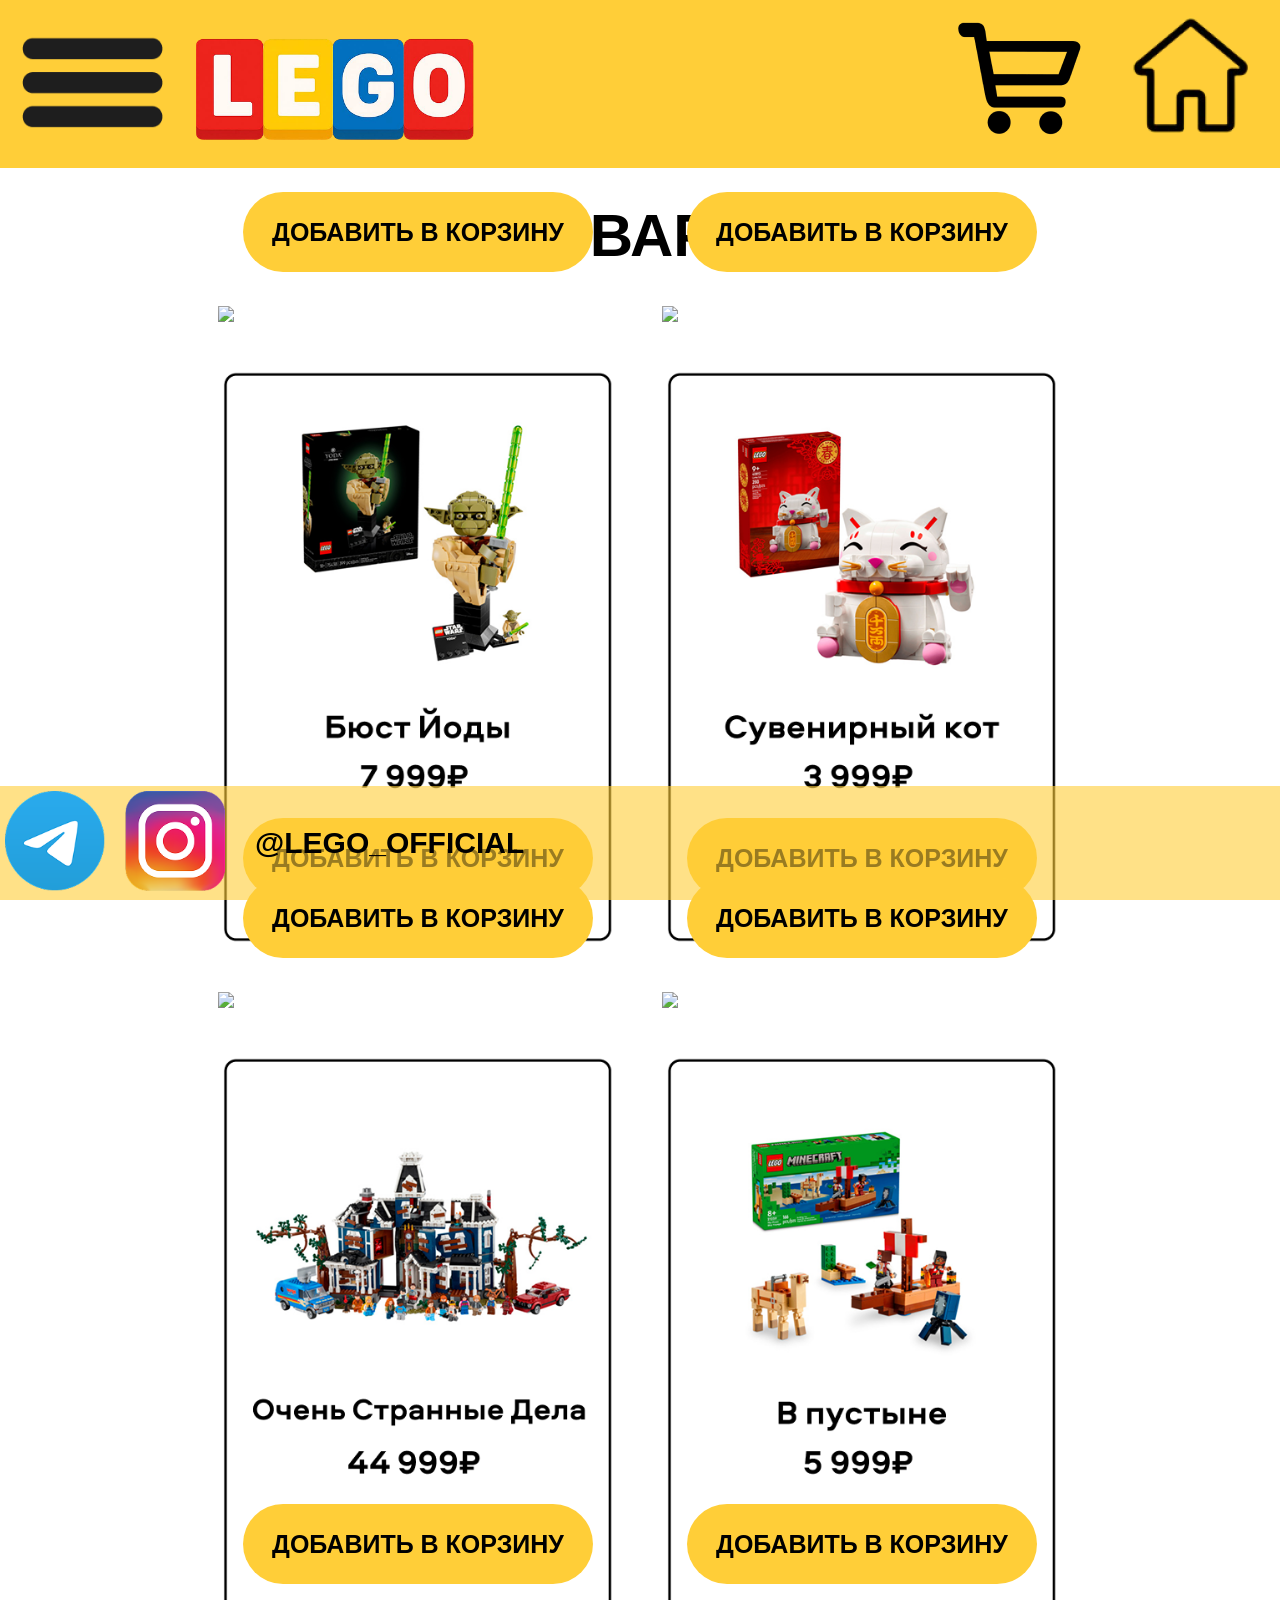
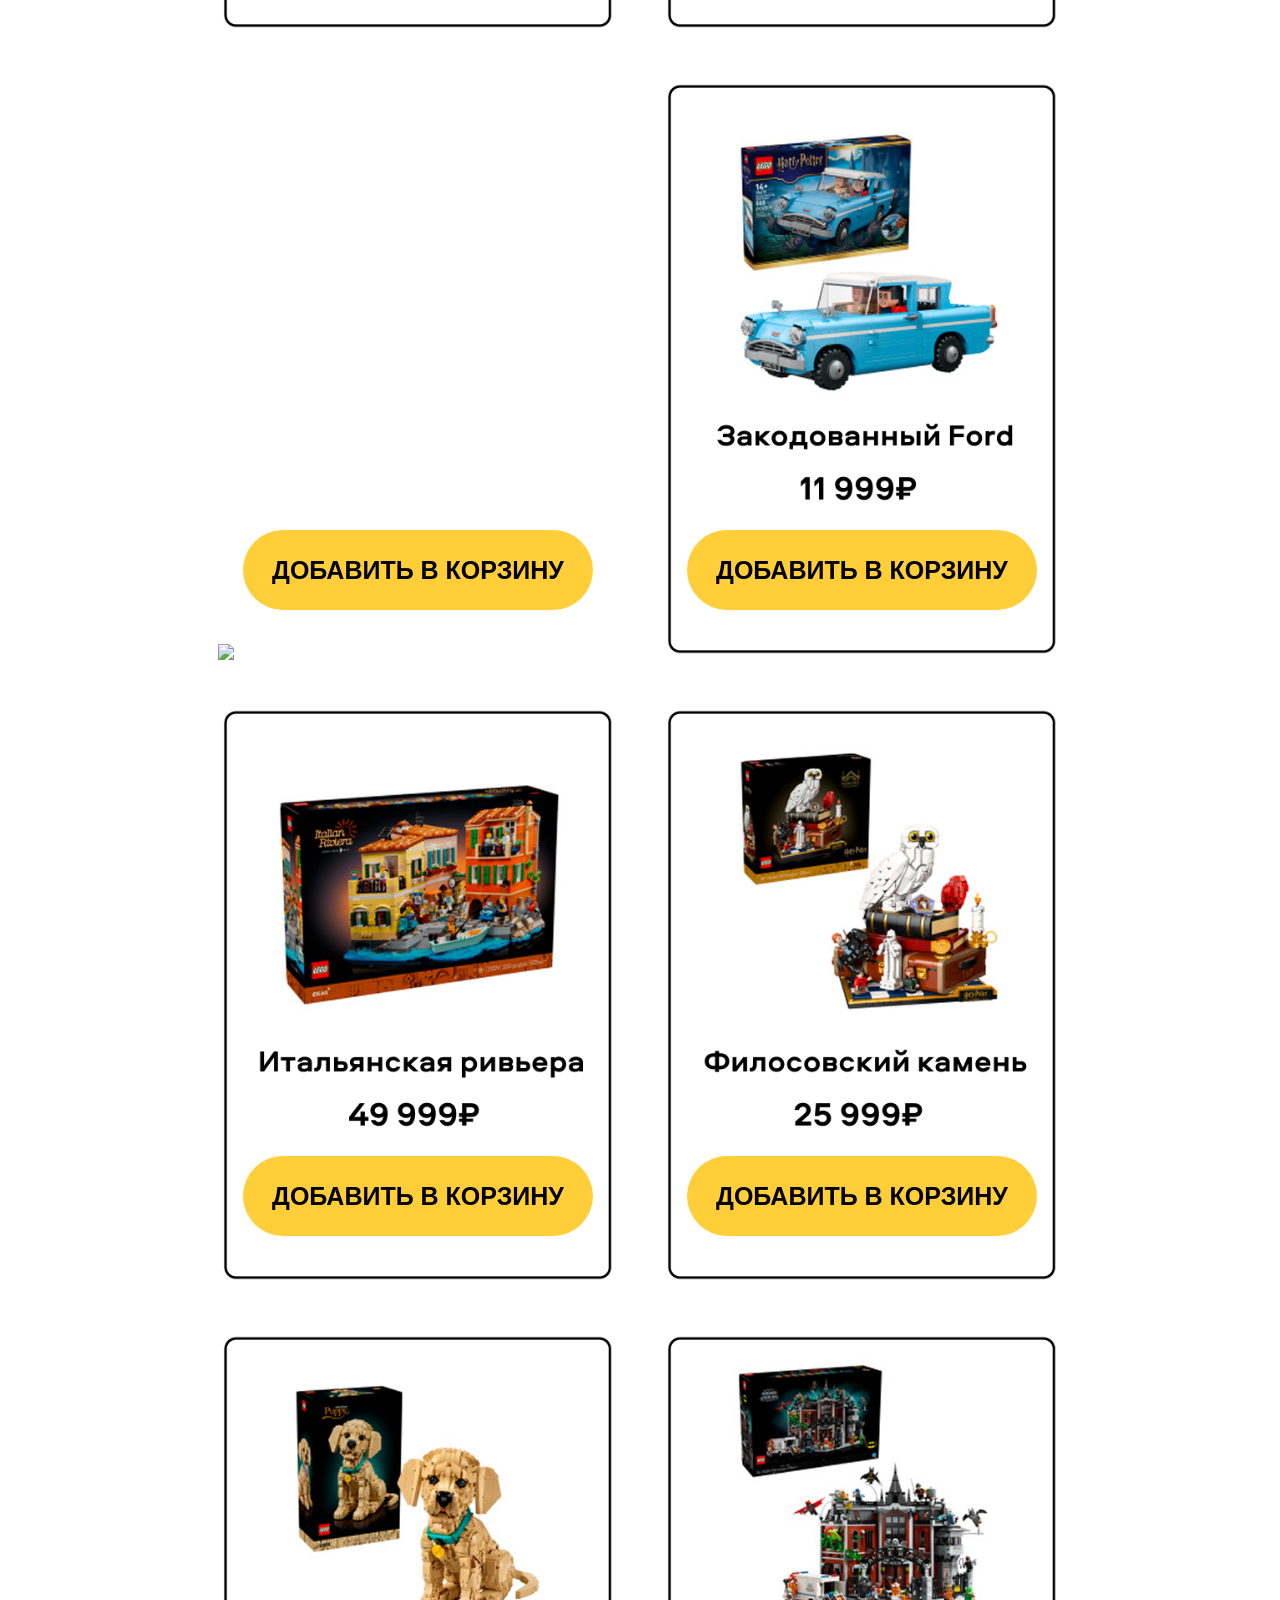
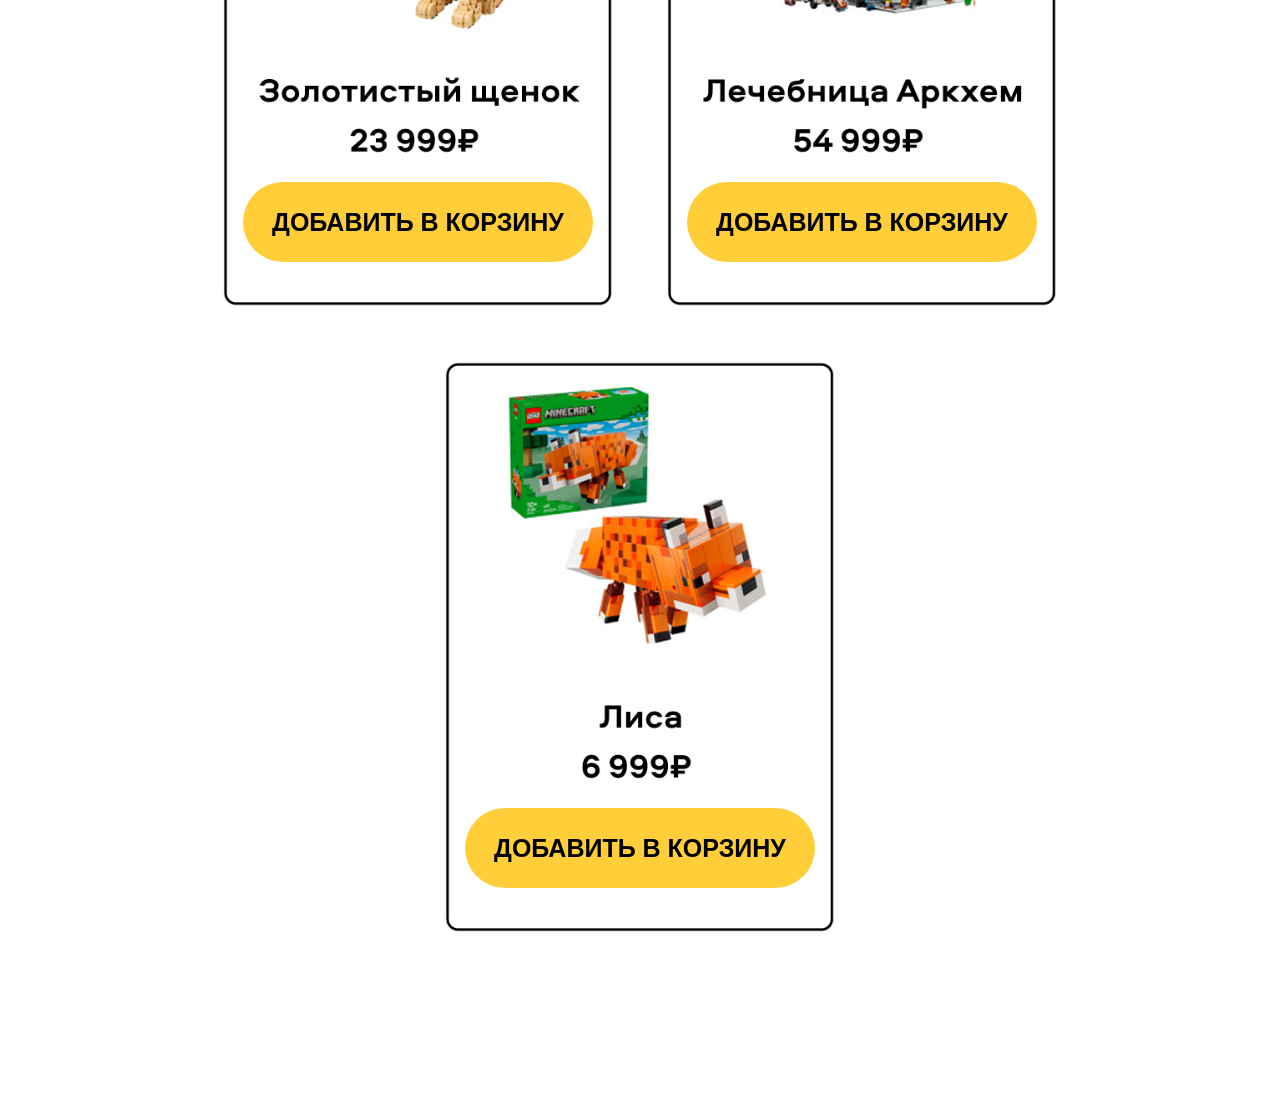
==== index.html @ c6612529 "Add files via upload" ====
<!DOCTYPE html>
<html>
    <head>
        <link href="https://fonts.cdnfonts.com/css/aeroport" rel="stylesheet">
        <link rel="stylesheet" href="sait.css">
        <meta name="viewport" content="width=device-width, initial-scale=1.0">
        <meta charset="UTF-8">
        <title>LEGO</title>
    </head>
    <header>       
    <div class="left">
        <div class="dropdown">
            <img class="dropbtn" src="картинки/menu.PNG" width="170px">
           <div class="dropdown-content">
           <a href="raspr.html">Распродажа</a>
           <a href="korz.html">Корзина</a>
           <a href="oform.html">Оформить заказ</a>
           </div>
           </div>     
        <img src="картинки/logo.png" width="300px">
    </div>
    <div class="right"> 
        <a href="korz.html">
           <img src="картинки/korz.PNG" alt="Корзина" >
        </a>
        <a href="index.html">
           <img src="картинки/home.PNG" alt="Домой" >
        </a>
    </div>
    </header>
 <main>
    <div class="products">
     <section>
        <p class="tovar">ТОВАРЫ</p>
    <div class="t1">
        <a href="tovar.html"><img src="картинки/t1.PNG"></a>
        <button class="korzz add-to-cart" data-id="1" data-name="Болид McLaren F1" data-price="37999" data-image="картинки/f1.png">ДОБАВИТЬ В КОРЗИНУ</button>
    </div>
    <div class="t1">
        <a href="tovar.html"><img src="картинки/t2.PNG"></a>
        <button class="korzz add-to-cart" data-id="2" data-name="Пикачу и Покебол" data-price="32999" data-image="картинки/f2.png">ДОБАВИТЬ В КОРЗИНУ</button>
    </div>
    <div class="t1">
        <a href="tovar.html"><img src="картинки/t3.png"></a>
        <button class="korzz add-to-cart" data-id="3" data-name="Бюст йоды" data-price="7999" data-image="картинки/f3.png">ДОБАВИТЬ В КОРЗИНУ</button>
    </div>
    <div class="t1">
        <a href="tovar.html"><img src="картинки/t4.png"></a>
        <button class="korzz add-to-cart" data-id="4" data-name="Сувенирный кот" data-price="35999" data-image="картинки/f4.png">ДОБАВИТЬ В КОРЗИНУ</button>
    </div>
    <div class="t1">
        <a href="tovar.html"><img src="картинки/t5.PNG"></a>
        <button class="korzz add-to-cart" data-id="5" data-name="WALL-E И EVA" data-price="35999" data-image="картинки/f5.png">ДОБАВИТЬ В КОРЗИНУ</button>
    </div>
    <div class="t1">
        <a href="tovar2.html"><img src="картинки/t6.PNG"></a>
        <button class="korzz add-to-cart" data-id="6" data-name="Замок Энда" data-price="15999" data-image="картинки/f6.png">ДОБАВИТЬ В КОРЗИНУ</button>
    </div>
    <div class="t1">
        <a href="tovar2.html"><img src="картинки/t7.png"></a>
        <button class="korzz add-to-cart" data-id="7" data-name="Очень Странные Дела" data-price="44999" data-image="картинки/f7.png">ДОБАВИТЬ В КОРЗИНУ</button>
    </div>
    <div class="t1">
        <a href="tovar2.html"><img src="картинки/t8.png"></a>
        <button class="korzz add-to-cart" data-id="8" data-name="В пустыне" data-price="5999" data-image="картинки/f8.png">ДОБАВИТЬ В КОРЗИНУ</button>
    </div>
    <div class="t1">
        <a href="tovar2.html"><img src="картинки/t9.PNG"></a>
        <button class="korzz add-to-cart" data-id="9" data-name="PORSCHE 911" data-price="20999" data-image="картинки/f9.png">ДОБАВИТЬ В КОРЗИНУ</button>
    </div>
    <div class="t1">
        <a href="tovar2.html"><img src="картинки/t10.png"></a>
        <button class="korzz add-to-cart" data-id="10" data-name="Заколдованный Ford" data-price="11999" data-image="картинки/f10.png">ДОБАВИТЬ В КОРЗИНУ</button>
    </div>
    <div class="t1">
        <a href="tovar3.html"><img src="картинки/t11.png"></a>
        <button class="korzz add-to-cart" data-id="11" data-name="Итальянская ривьера" data-price="49999" data-image="картинки/f11.png">ДОБАВИТЬ В КОРЗИНУ</button>
    </div>
    <div class="t1">
        <a href="tovar3.html"><img src="картинки/t12.png"></a>
        <button class="korzz add-to-cart" data-id="12" data-name="Филосовский камень" data-price="25999" data-image="картинки/f12.png">ДОБАВИТЬ В КОРЗИНУ</button>
    </div>
    <div class="t1">
        <a href="tovar3.html"><img src="картинки/t13.png"></a>
        <button class="korzz add-to-cart" data-id="13" data-name="Золотистый щенок" data-price="23999" data-image="картинки/f13.png">ДОБАВИТЬ В КОРЗИНУ</button>
    </div>
    <div class="t1">
        <a href="tovar3.html"><img src="картинки/t14.png"></a>
        <button class="korzz add-to-cart" data-id="14" data-name="Лечебница Аркхем" data-price="54999" data-image="картинки/f14.png">ДОБАВИТЬ В КОРЗИНУ</button>
    </div>
    <div class="t1">
        <a href="tovar3.html"><img src="картинки/t15.png"></a>
        <button class="korzz add-to-cart" data-id="15" data-name="Лиса" data-price="6999" data-image="картинки/f15.png">ДОБАВИТЬ В КОРЗИНУ</button>
    </div>
</div>
     </section>
    <script src="sait.js"></script>
</main>
<footer>
    <a href="https://web.telegram.org/">
    <img src="картинки/tg.png">
    </a>
    <a href="https://www.instagram.com/">
    <img src="картинки/inst.png">
    </a>
    <p>@LEGO_OFFICIAL</p>
</footer>
</html>
---- sait.css ----
@font-face{
    font-family: 'Aeroport';
    src: url('../сайт/шрифты/Aeroport Bold.otf') format('opentype');
    font-weight: bold;
    font-style: normal;
}

*{
    box-sizing: border-box;
    margin: 0;
    padding: 0;
}

header{
    background-color: #FFCE38;
    display: flex;
    align-items: center;
    justify-content: space-between;
    padding: 10px;
    position: fixed;
    top: 0;          /* прижимаем к верху */
    left: 0;
    width: 100%;     /* на всю ширину */
    z-index: 1000;   /* поверх контента */
    box-sizing: border-box;
}
section{
    margin-bottom: 150px;
    text-align: center;
    margin-top: 200px;
}


.left{
    display: flex;
    align-items: center;
}

.right{
    display: flex;
    align-items: center;
    gap: 10px;
}

input{
    padding-left: 20px;
    font-size: 40px;
}

button{
    border: none;
}

h2{
    font-family: 'Aeroport', sans-serif;
    font-weight: bold;
    padding-left: 80px;
}

h4{
    font-family: 'Aeroport', sans-serif;
    font-weight: bold;
    padding-left: 150px;
}

.tovar{
    font-family: 'Aeroport', sans-serif;
    font-weight: bold;
    font-size: 60px;
    text-align: center;
    padding: 1px;
    margin: 15px;
}

.t1{
    position: relative;
    display: inline-block;
    border-radius: 20px;
    margin: 10px;
}

.t1 img{
    display: block;
    width: 400px;
    margin: 10px;
    transition: transform 0.7s;
}

.t1:hover img{
    transform: scale(1.05);
}

.korzz{
    background-color: #FFCE38;
    font-family: 'Aeroport', sans-serif;
    font-weight: bold;
    font-size: 25px;
    border-radius: 50px;
    width: 350px;
    height: 80px;
    position: absolute;
    bottom: 60px;
    left: 50%;
    transform: translateX(-50%);
    transition: 0.7s;
}

footer{
    background-color: rgba(255, 206, 56, 0.6);
    position: fixed;
    display: flex;
    align-items: center;
    z-index: 1000;
    bottom: 0;
    left: 0;
    width: 100%;
    gap: 20px;
    padding: 5px;
}

footer img{
    width: 100px;
    height: auto;
}

p{
    padding-left: 10px;
    font-family: 'Aeroport', sans-serif;
    font-weight: bold;
    font-size: 30px;
}


.dropbtn{
    cursor: pointer;
    background: none;
    border: none;
}

.dropdown{
    position: relative;
    display: inline-block;
}

.dropdown-content{
    font-family: 'Aeroport', sans-serif;
    font-weight: bold;
    display: none;
    position: absolute;
    top: 100%;
    left: 0;
    background-color: #f1f1f1;
    min-width: 160px;
    z-index: 9999;
    padding: 10px 0;
    font-size: 30px;
}

.dropdown-content a{
    color: black;
    padding: 12px 16px;
    text-decoration: none;
    display: block;
}

.dropdown-content a:hover{
    background-color: #fcd45f;
}

.dropdown:hover .dropdown-content{
    display: block;
}

.dropdown:hover .dropbtn{
    background-color: #3e8e41;
}



@media screen and (max-width: 768px){

    .tovar{
        font-size: 40px;
    }

    .t1 img{
        width: 300px;
        margin: 5px;
    }

    .korzz{
        width: 260px;
        height: 60px;
        font-size: 16px;
        bottom: 40px;
    }

    footer img{
        width: 60px;
    }

    footer p{
        font-size: 18px;
    }
}



@media screen and (max-width: 480px){

    .dropdown-content{
        font-family: 'Aeroport', sans-serif;
        font-weight: bold;
        display: none;
        position: absolute;
        top: 100%;
        left: 0;
        background-color: #f1f1f1;
        min-width: 160px;
        z-index: 9999;
        padding: 5px 0;
        font-size: 15px;
    }
    header{
        padding: 5px;
        margin-bottom: 0;
    }

    .left img{
        max-width: 120px;
        height: auto;
    }

    .dropbtn{
        width: 45px;
    }

    .right img{
        width: 30px;
        height: auto;
    }

    .tovar{
        font-size: 30px;
        margin: 10px 0;

    }

    section{
        flex-wrap: wrap;
        justify-content: center;
        margin-top: 70px;
    }

    .t1{
        width: 45%;
        margin: 5px;
        border: 1px solid #ccc;
        border-radius: 5px;
        overflow: hidden;
    }

    .t1 img{
        width: 100%;
        margin: 0;
    }

    .korzz{
        position: static;
        width: 95%;
        height: 35px;
        font-size: 9px;
        border-radius: 5px;
        margin: 5px auto;
        transform: none;
    }

    .korzz:hover{
        transform: scale(1.03);
    }

    footer{
        gap: 5px;
        padding: 3px;
    }

    footer img{
        width: 25px;
    }

    footer p{
        font-size: 12px;
        padding-left: 0;
    }
}
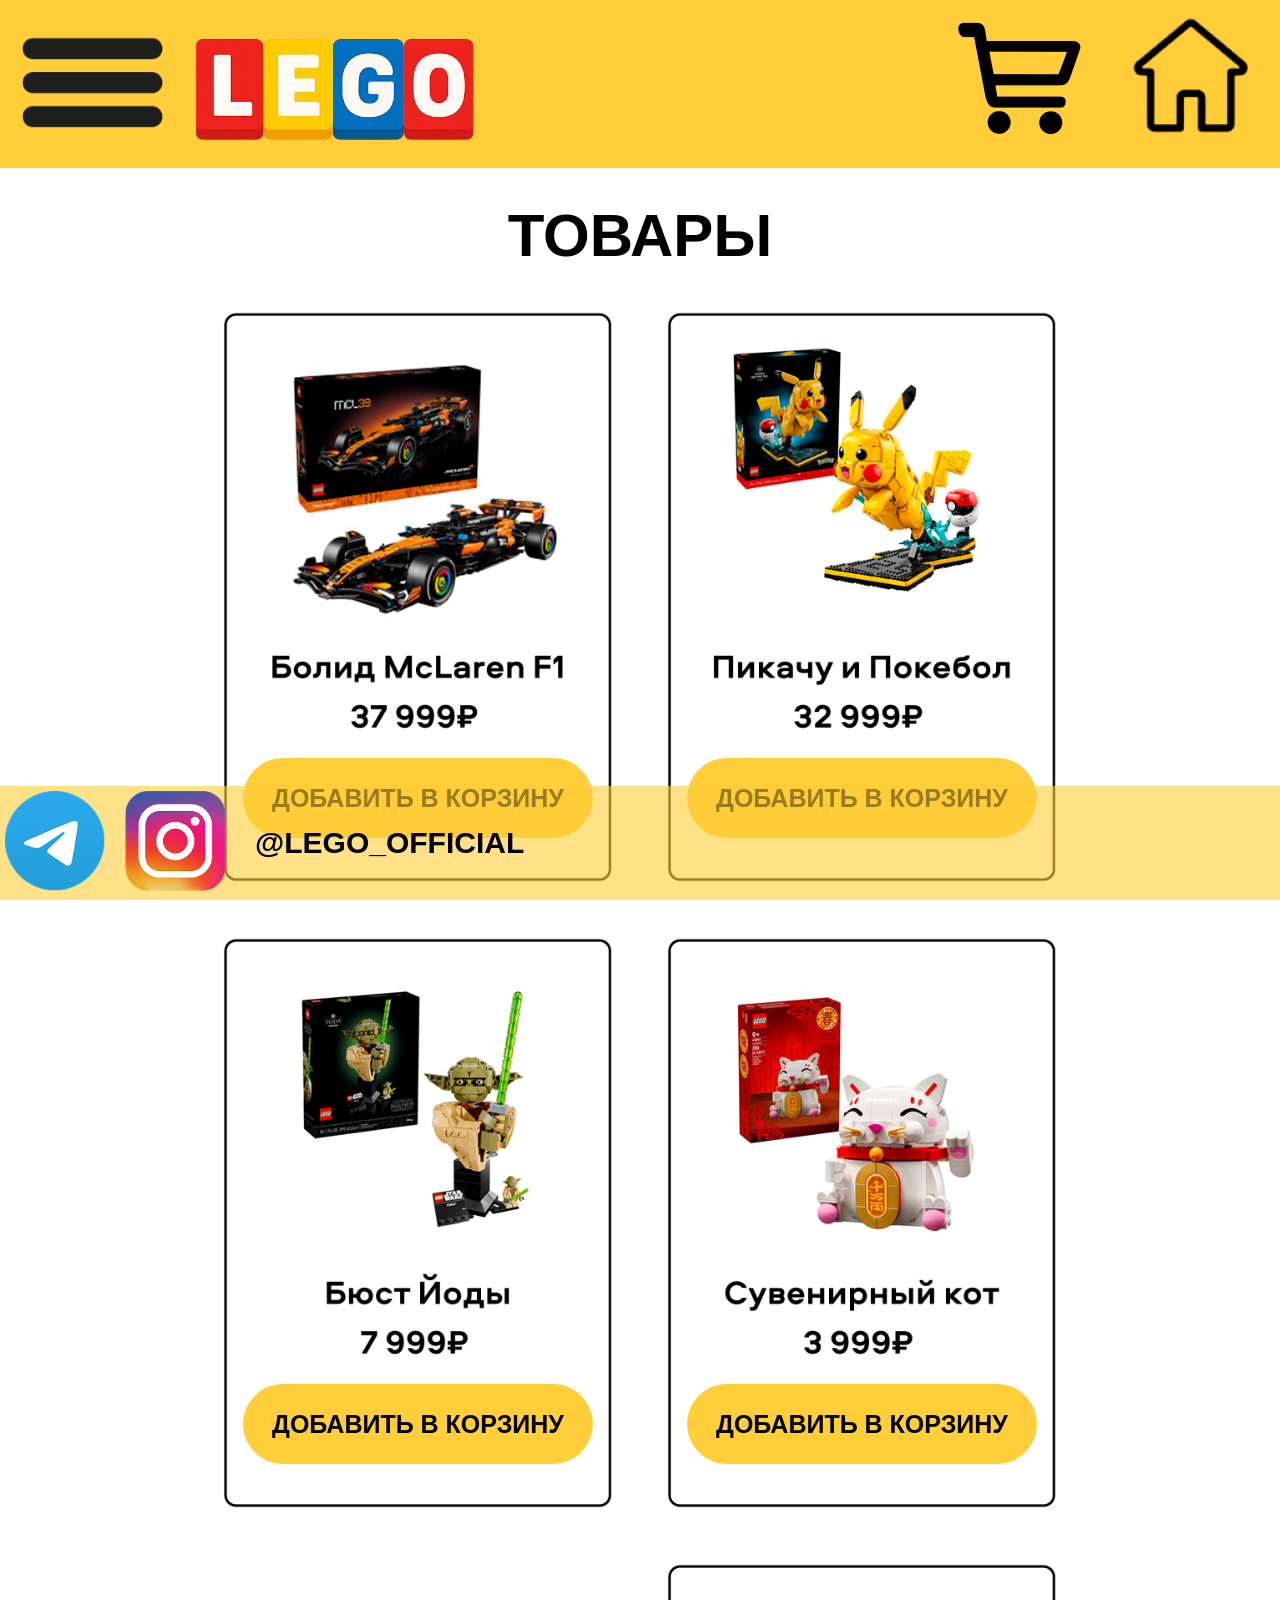
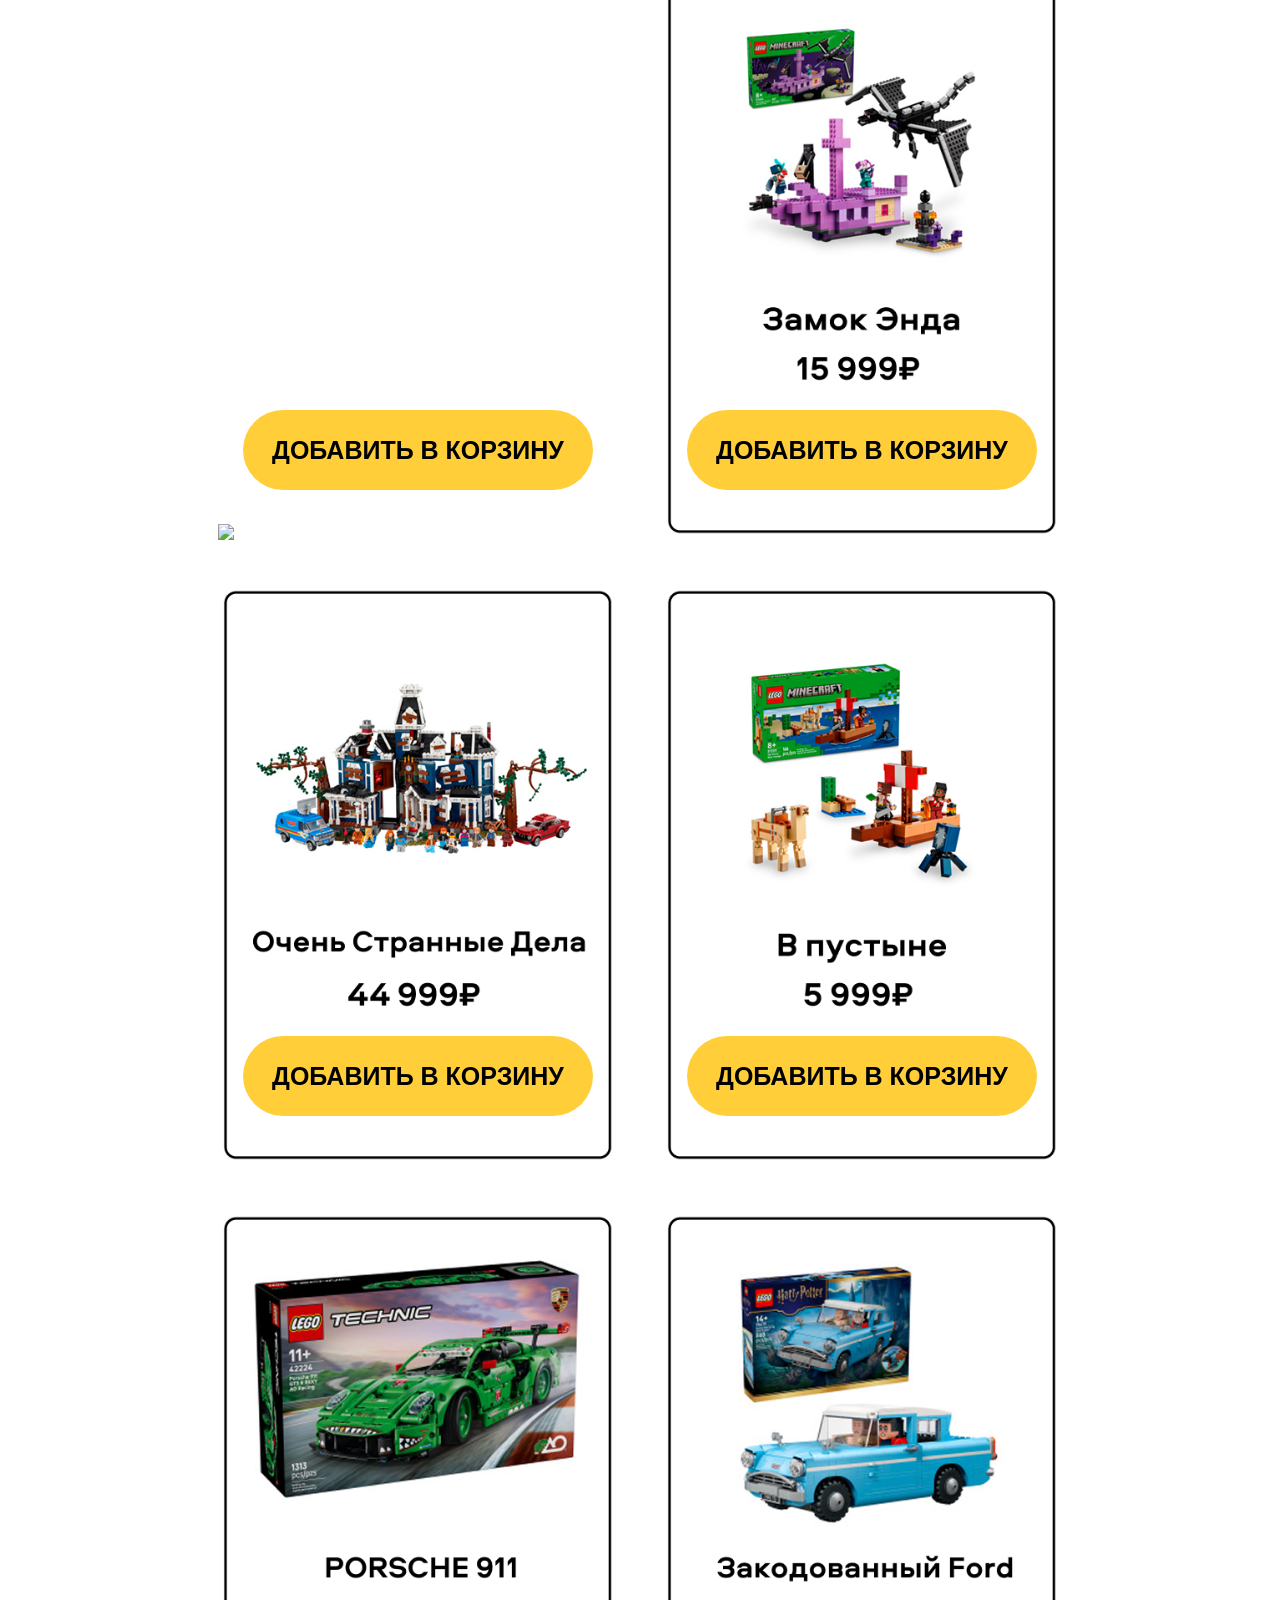
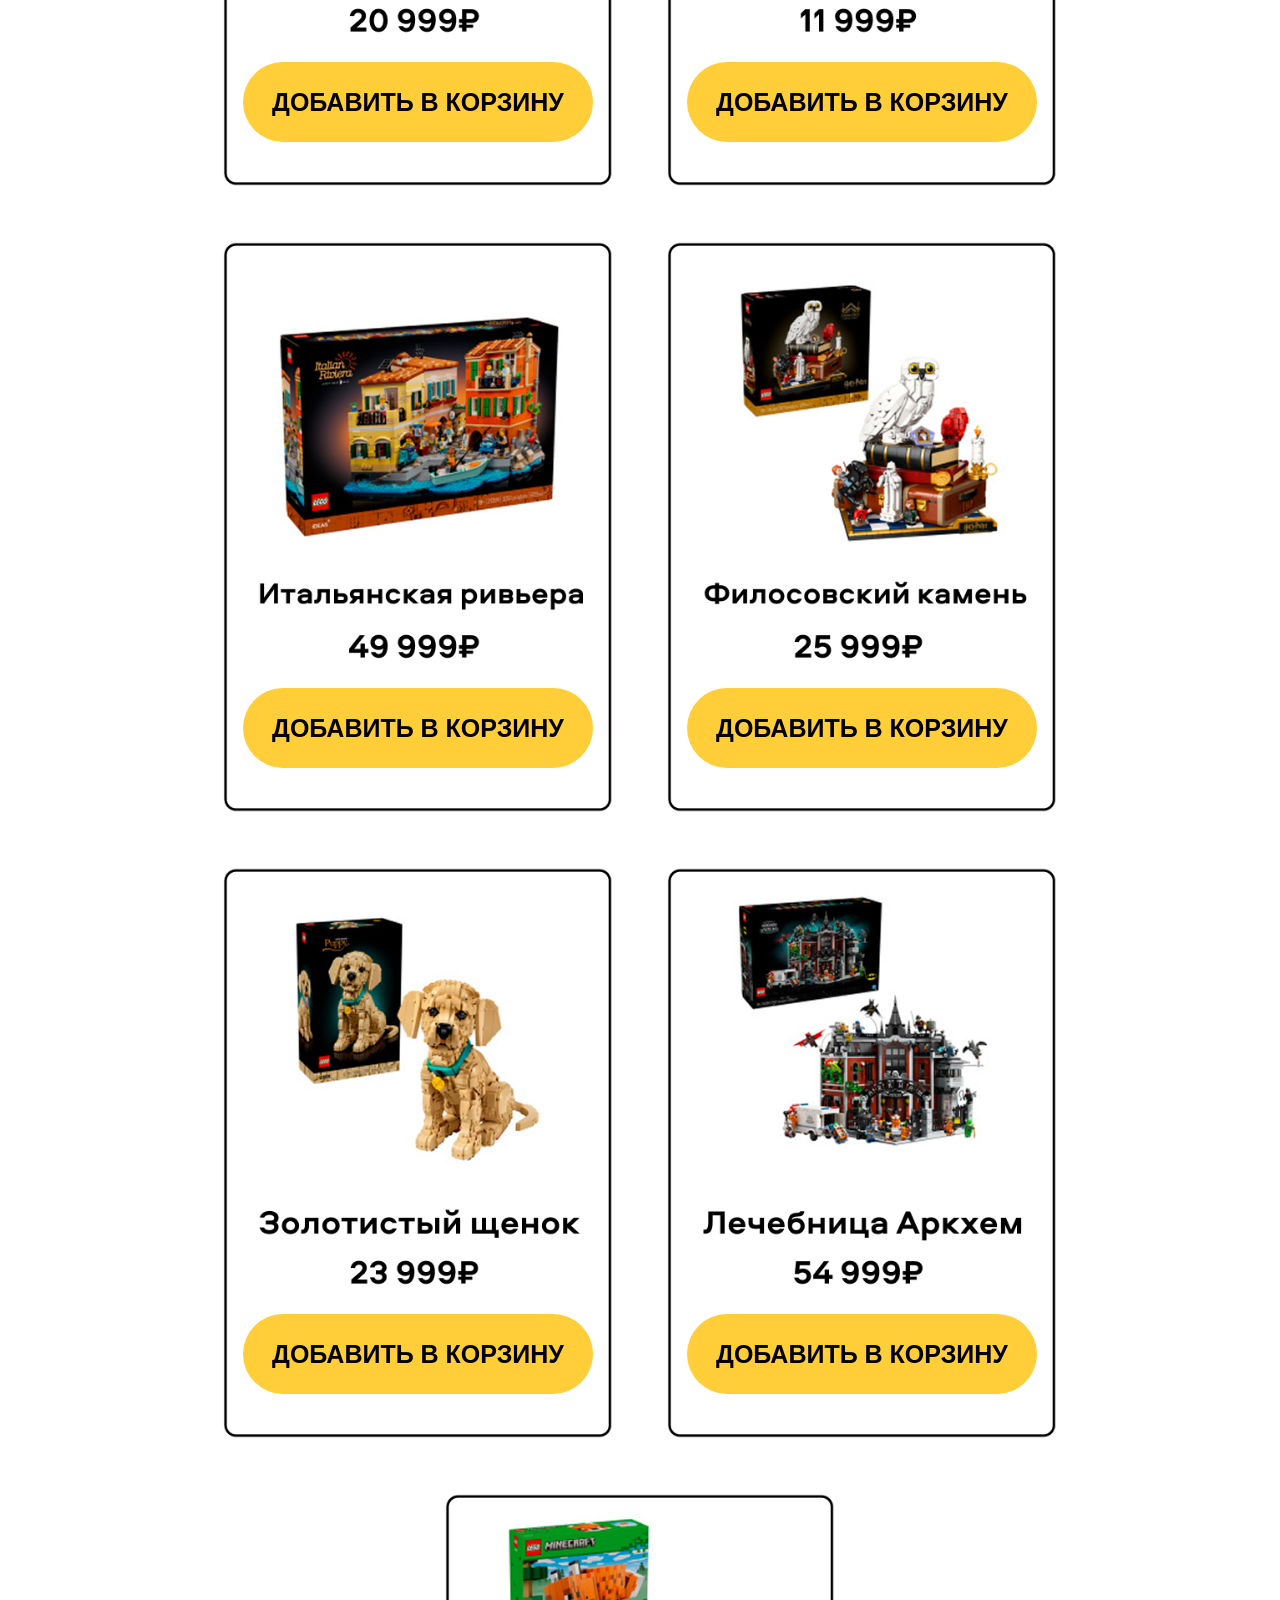
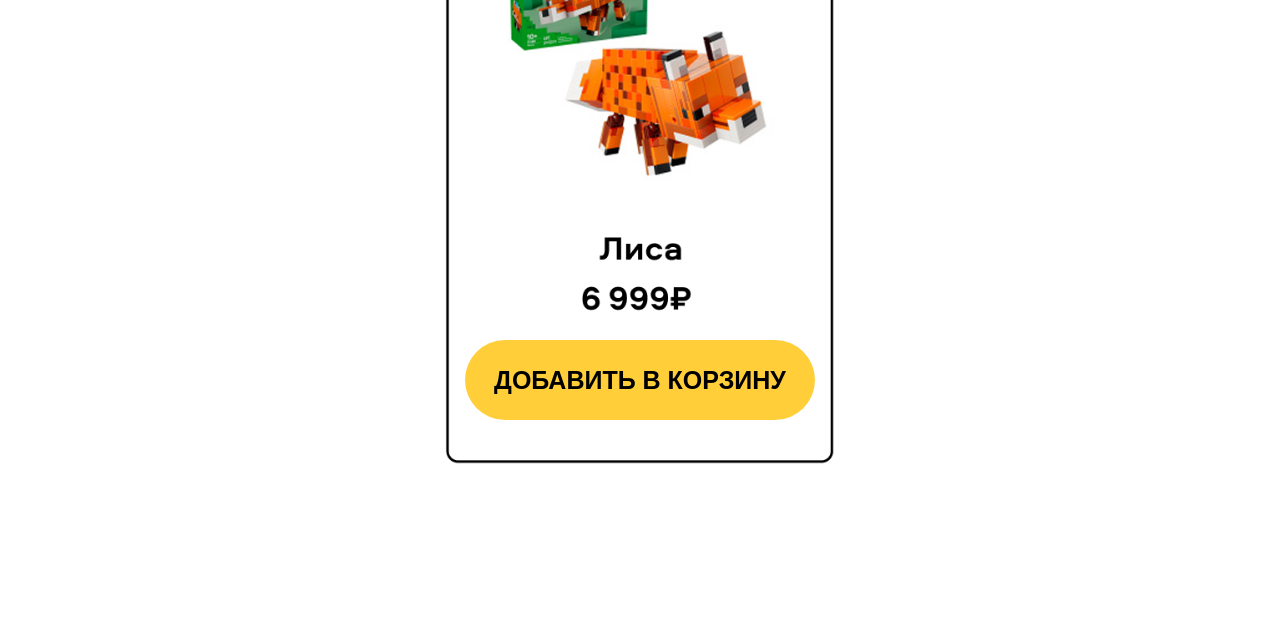
==== commit bf5293ce: "Update index.html" ====
--- a/index.html
+++ b/index.html
@@ -33,11 +33,11 @@
      <section>
         <p class="tovar">ТОВАРЫ</p>
     <div class="t1">
-        <a href="tovar.html"><img src="картинки/t1.PNG"></a>
+        <a href="tovar.html"><img src="картинки/t1.png"></a>
         <button class="korzz add-to-cart" data-id="1" data-name="Болид McLaren F1" data-price="37999" data-image="картинки/f1.png">ДОБАВИТЬ В КОРЗИНУ</button>
     </div>
     <div class="t1">
-        <a href="tovar.html"><img src="картинки/t2.PNG"></a>
+        <a href="tovar.html"><img src="картинки/t2.png"></a>
         <button class="korzz add-to-cart" data-id="2" data-name="Пикачу и Покебол" data-price="32999" data-image="картинки/f2.png">ДОБАВИТЬ В КОРЗИНУ</button>
     </div>
     <div class="t1">
@@ -53,7 +53,7 @@
         <button class="korzz add-to-cart" data-id="5" data-name="WALL-E И EVA" data-price="35999" data-image="картинки/f5.png">ДОБАВИТЬ В КОРЗИНУ</button>
     </div>
     <div class="t1">
-        <a href="tovar2.html"><img src="картинки/t6.PNG"></a>
+        <a href="tovar2.html"><img src="картинки/t6.png"></a>
         <button class="korzz add-to-cart" data-id="6" data-name="Замок Энда" data-price="15999" data-image="картинки/f6.png">ДОБАВИТЬ В КОРЗИНУ</button>
     </div>
     <div class="t1">
@@ -65,7 +65,7 @@
         <button class="korzz add-to-cart" data-id="8" data-name="В пустыне" data-price="5999" data-image="картинки/f8.png">ДОБАВИТЬ В КОРЗИНУ</button>
     </div>
     <div class="t1">
-        <a href="tovar2.html"><img src="картинки/t9.PNG"></a>
+        <a href="tovar2.html"><img src="картинки/t9.png"></a>
         <button class="korzz add-to-cart" data-id="9" data-name="PORSCHE 911" data-price="20999" data-image="картинки/f9.png">ДОБАВИТЬ В КОРЗИНУ</button>
     </div>
     <div class="t1">
@@ -105,4 +105,4 @@
     </a>
     <p>@LEGO_OFFICIAL</p>
 </footer>
-</html>+</html>
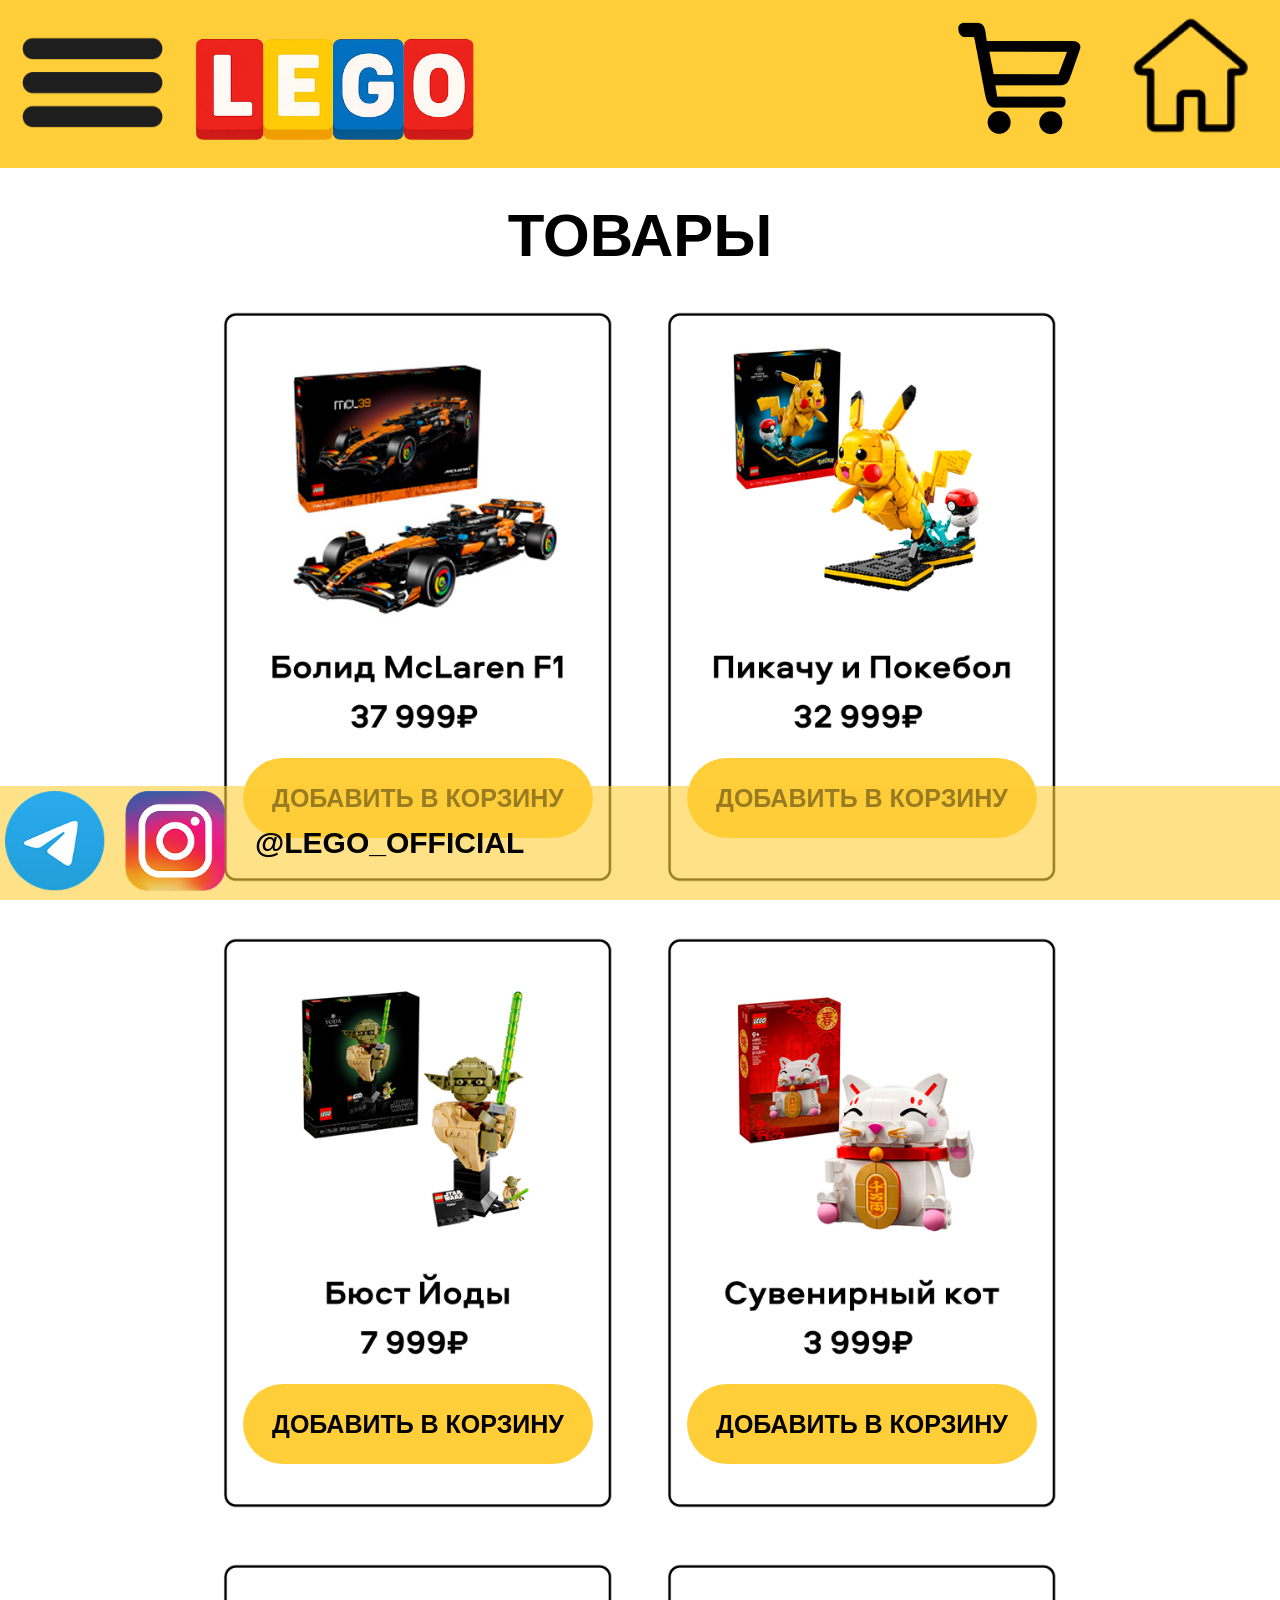
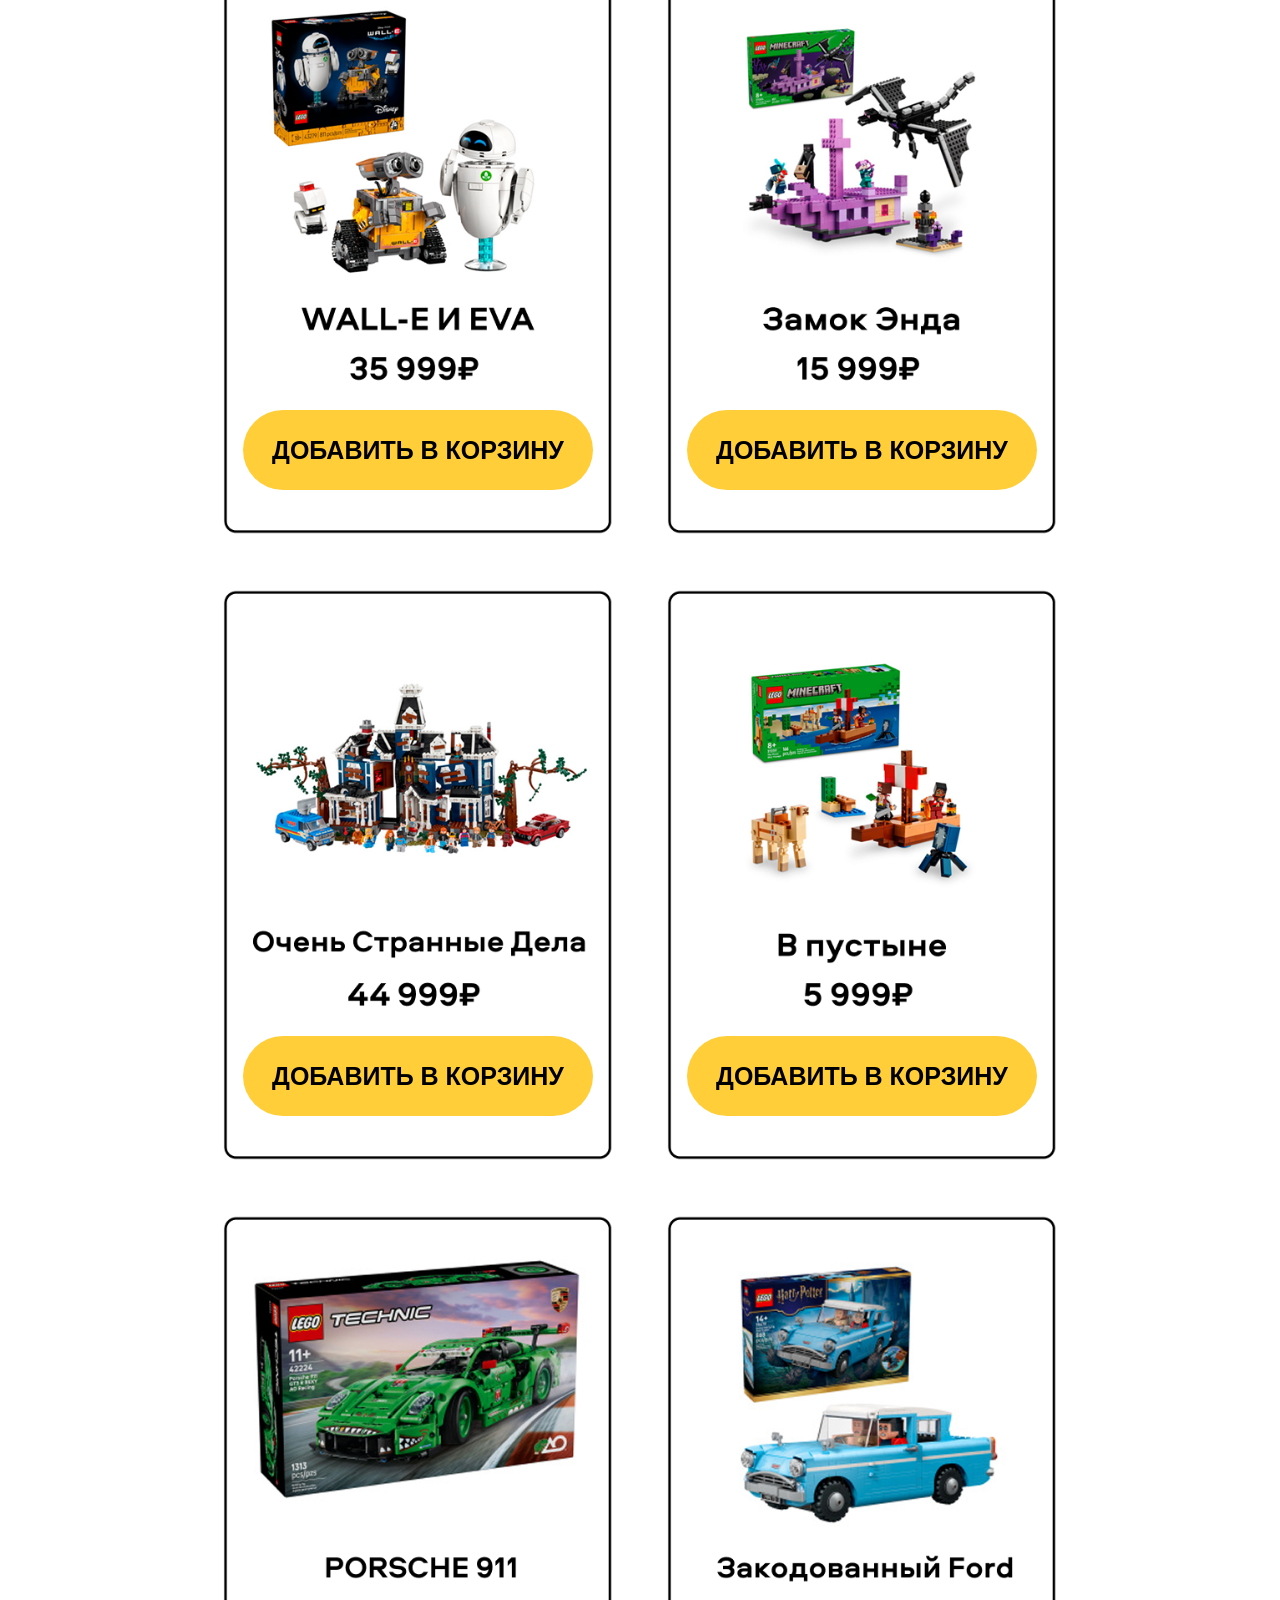
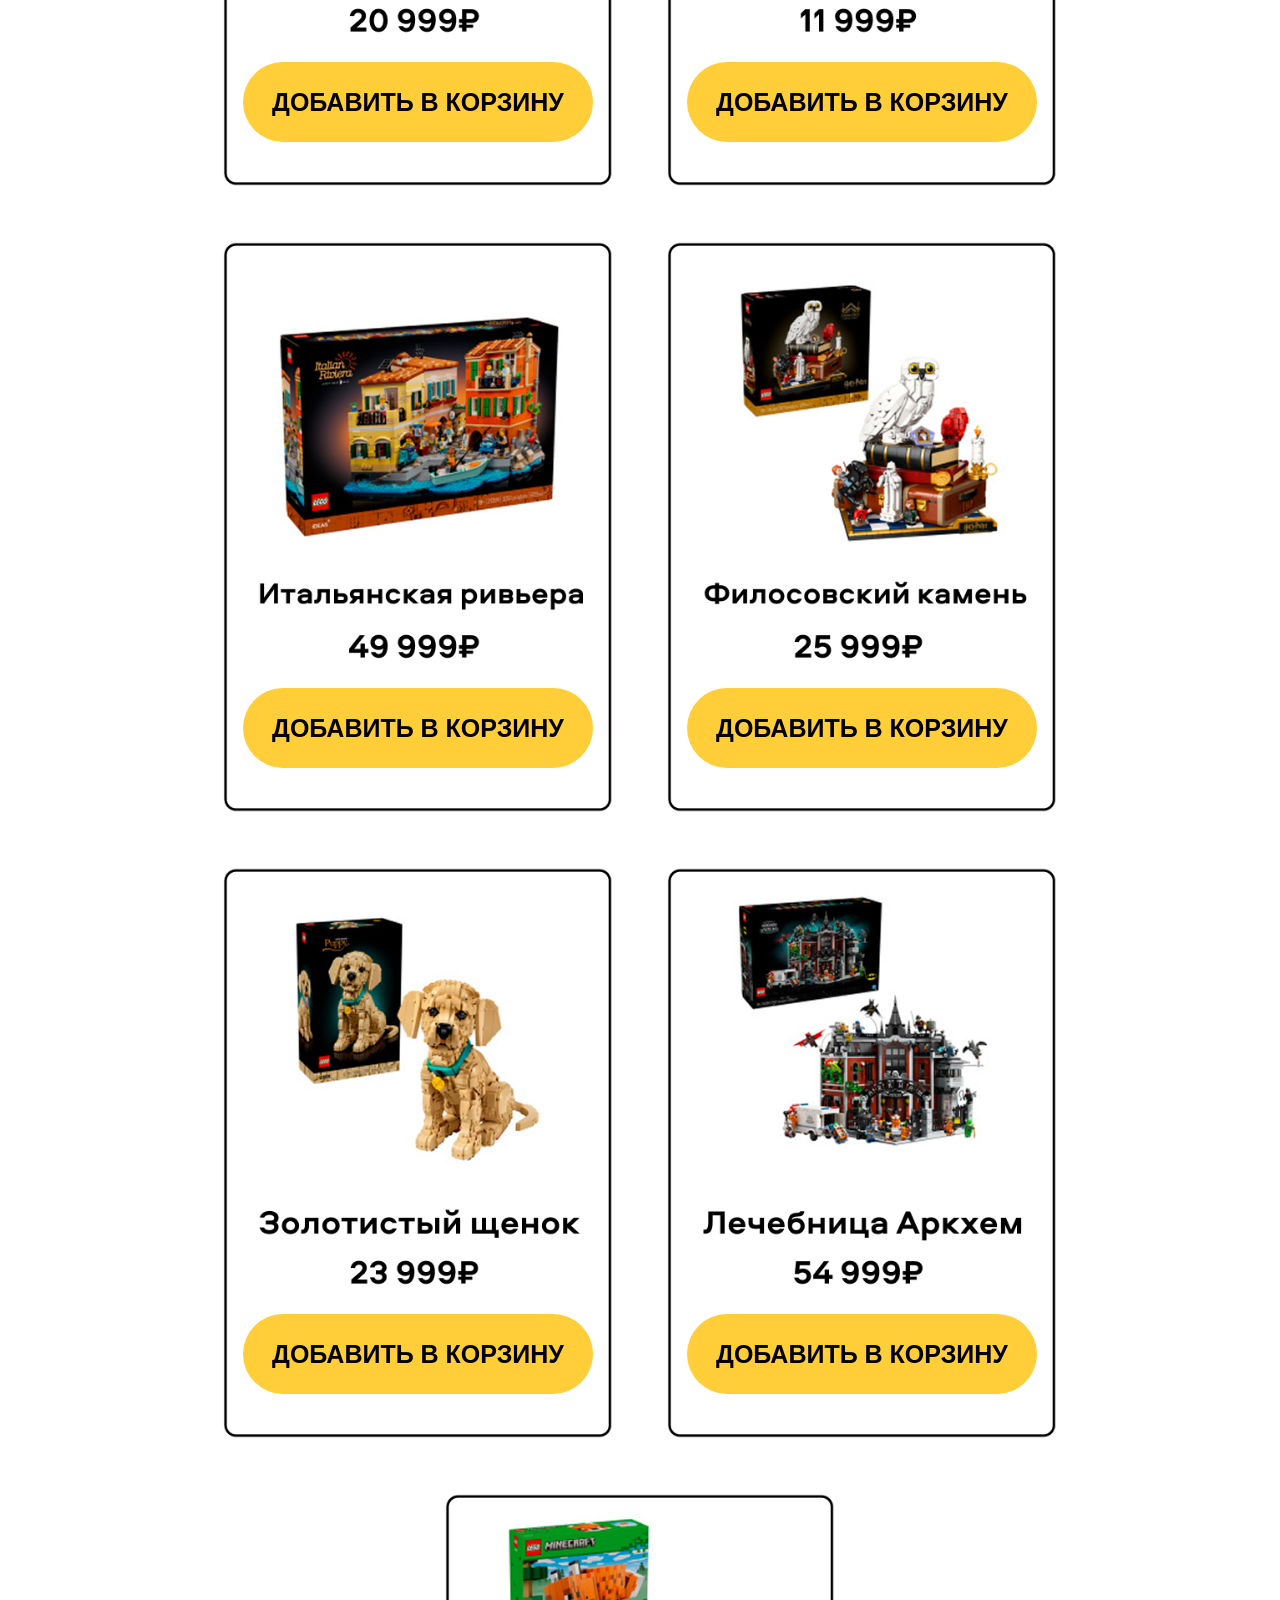
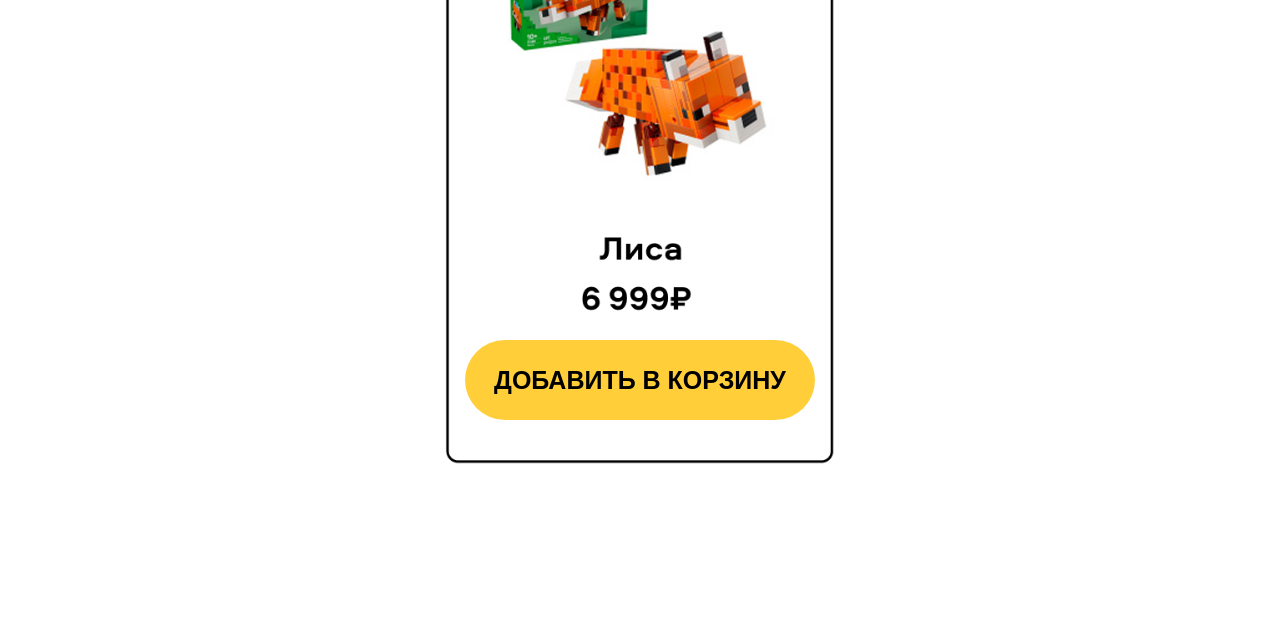
==== commit a6a9d06c: "Update index.html" ====
--- a/index.html
+++ b/index.html
@@ -49,7 +49,7 @@
         <button class="korzz add-to-cart" data-id="4" data-name="Сувенирный кот" data-price="35999" data-image="картинки/f4.png">ДОБАВИТЬ В КОРЗИНУ</button>
     </div>
     <div class="t1">
-        <a href="tovar.html"><img src="картинки/t5.PNG"></a>
+        <a href="tovar.html"><img src="картинки/t5.png"></a>
         <button class="korzz add-to-cart" data-id="5" data-name="WALL-E И EVA" data-price="35999" data-image="картинки/f5.png">ДОБАВИТЬ В КОРЗИНУ</button>
     </div>
     <div class="t1">
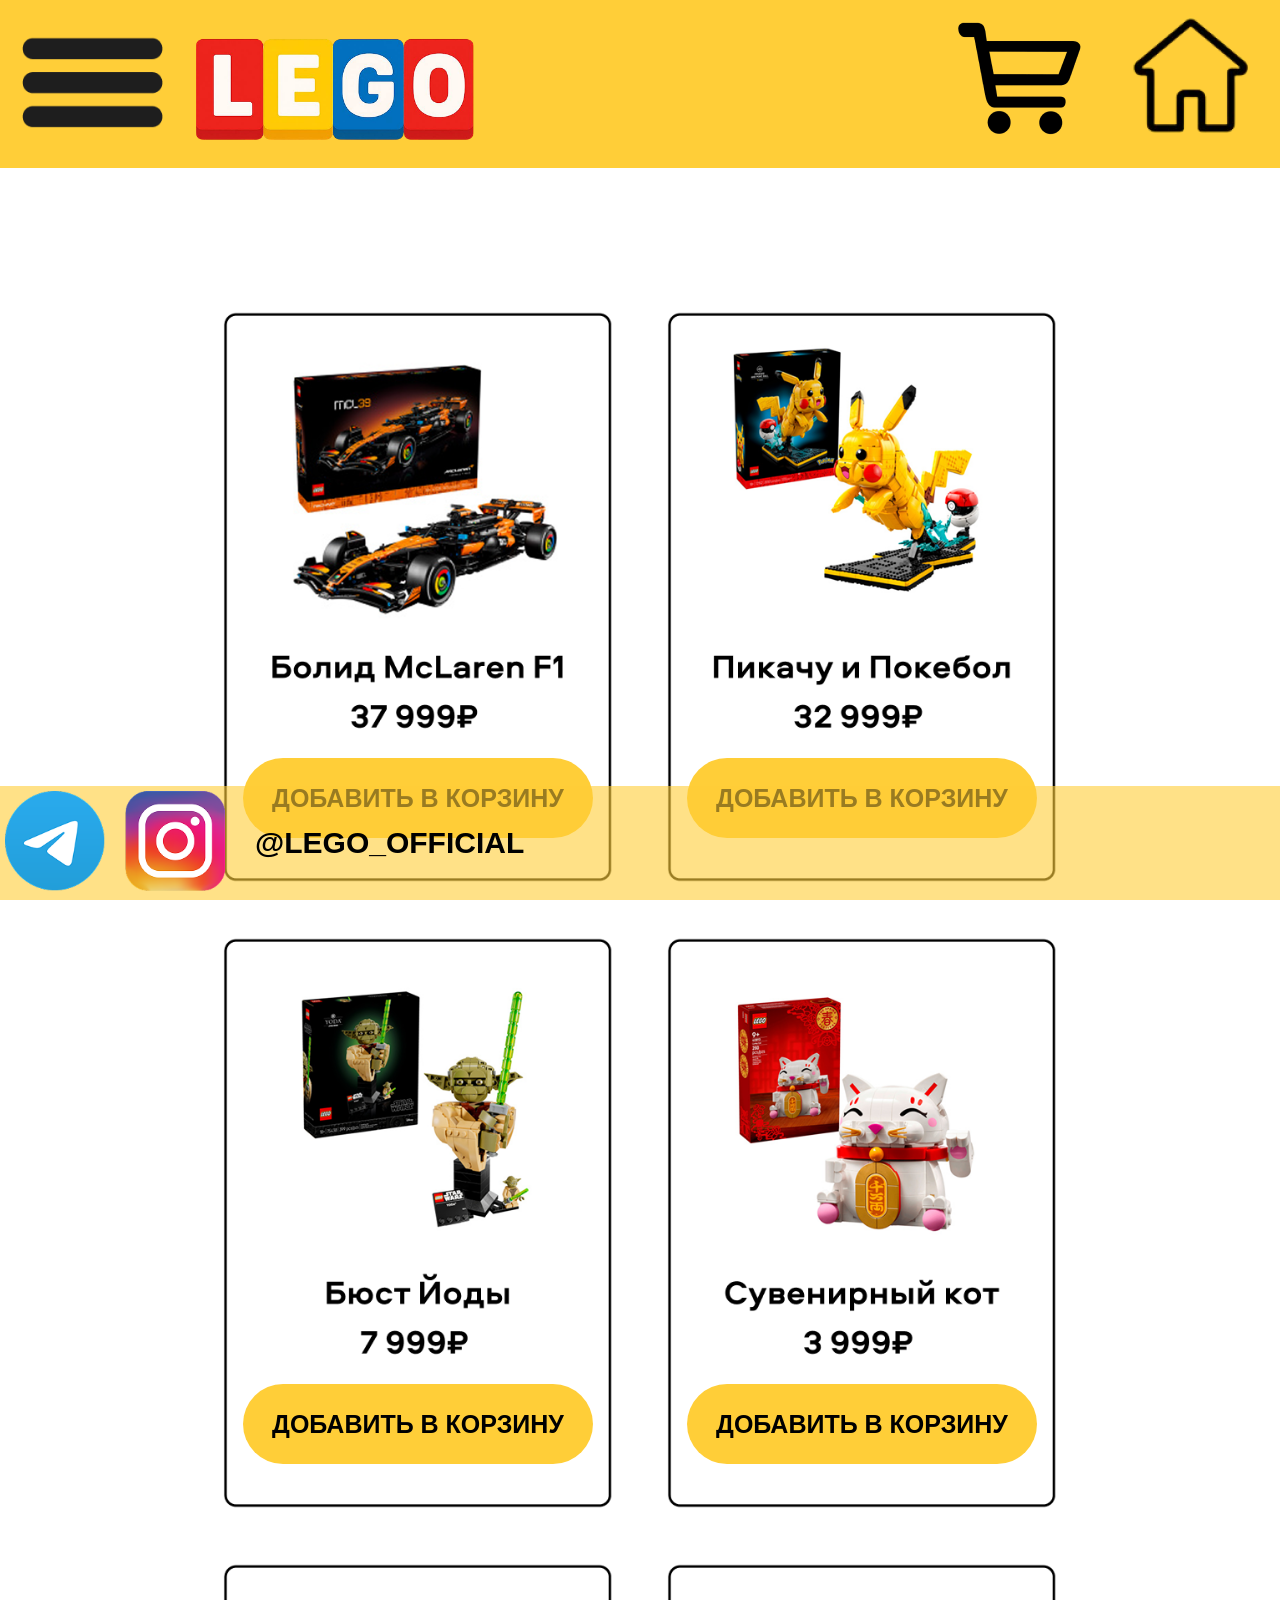
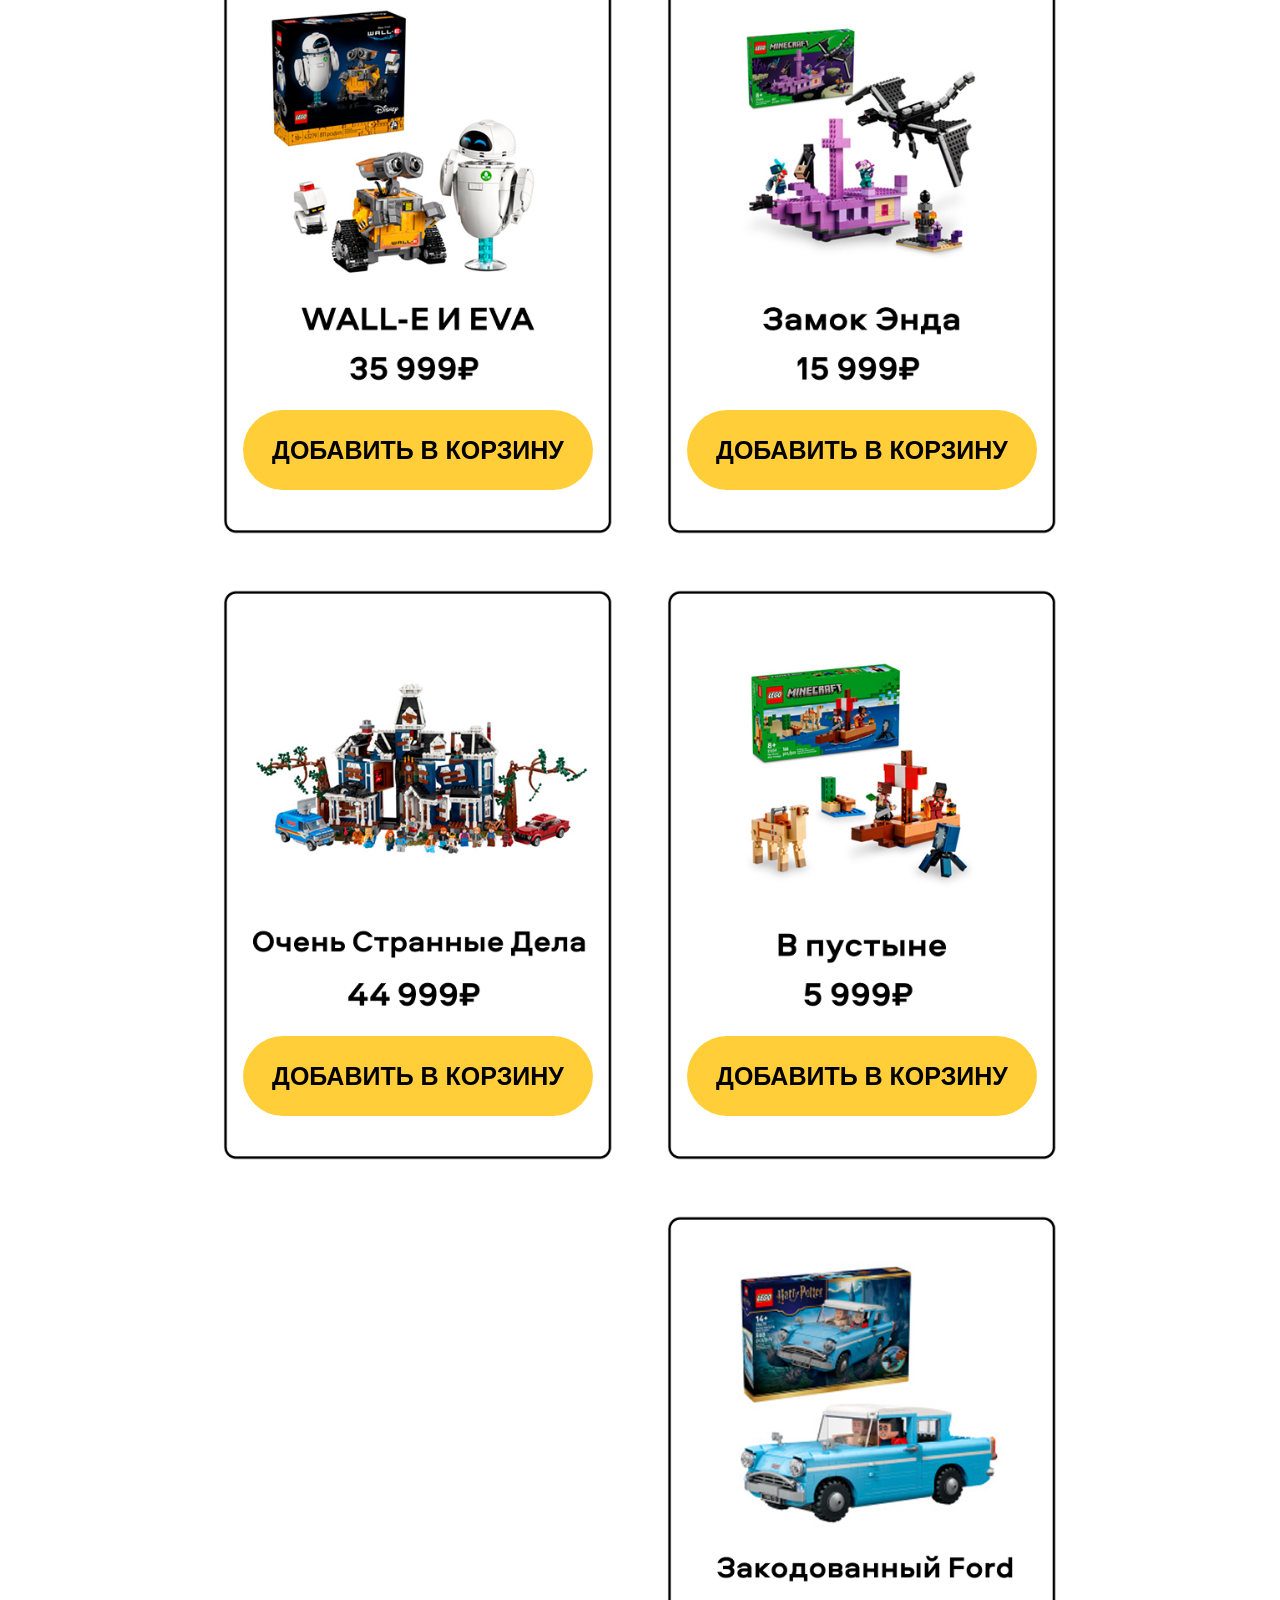
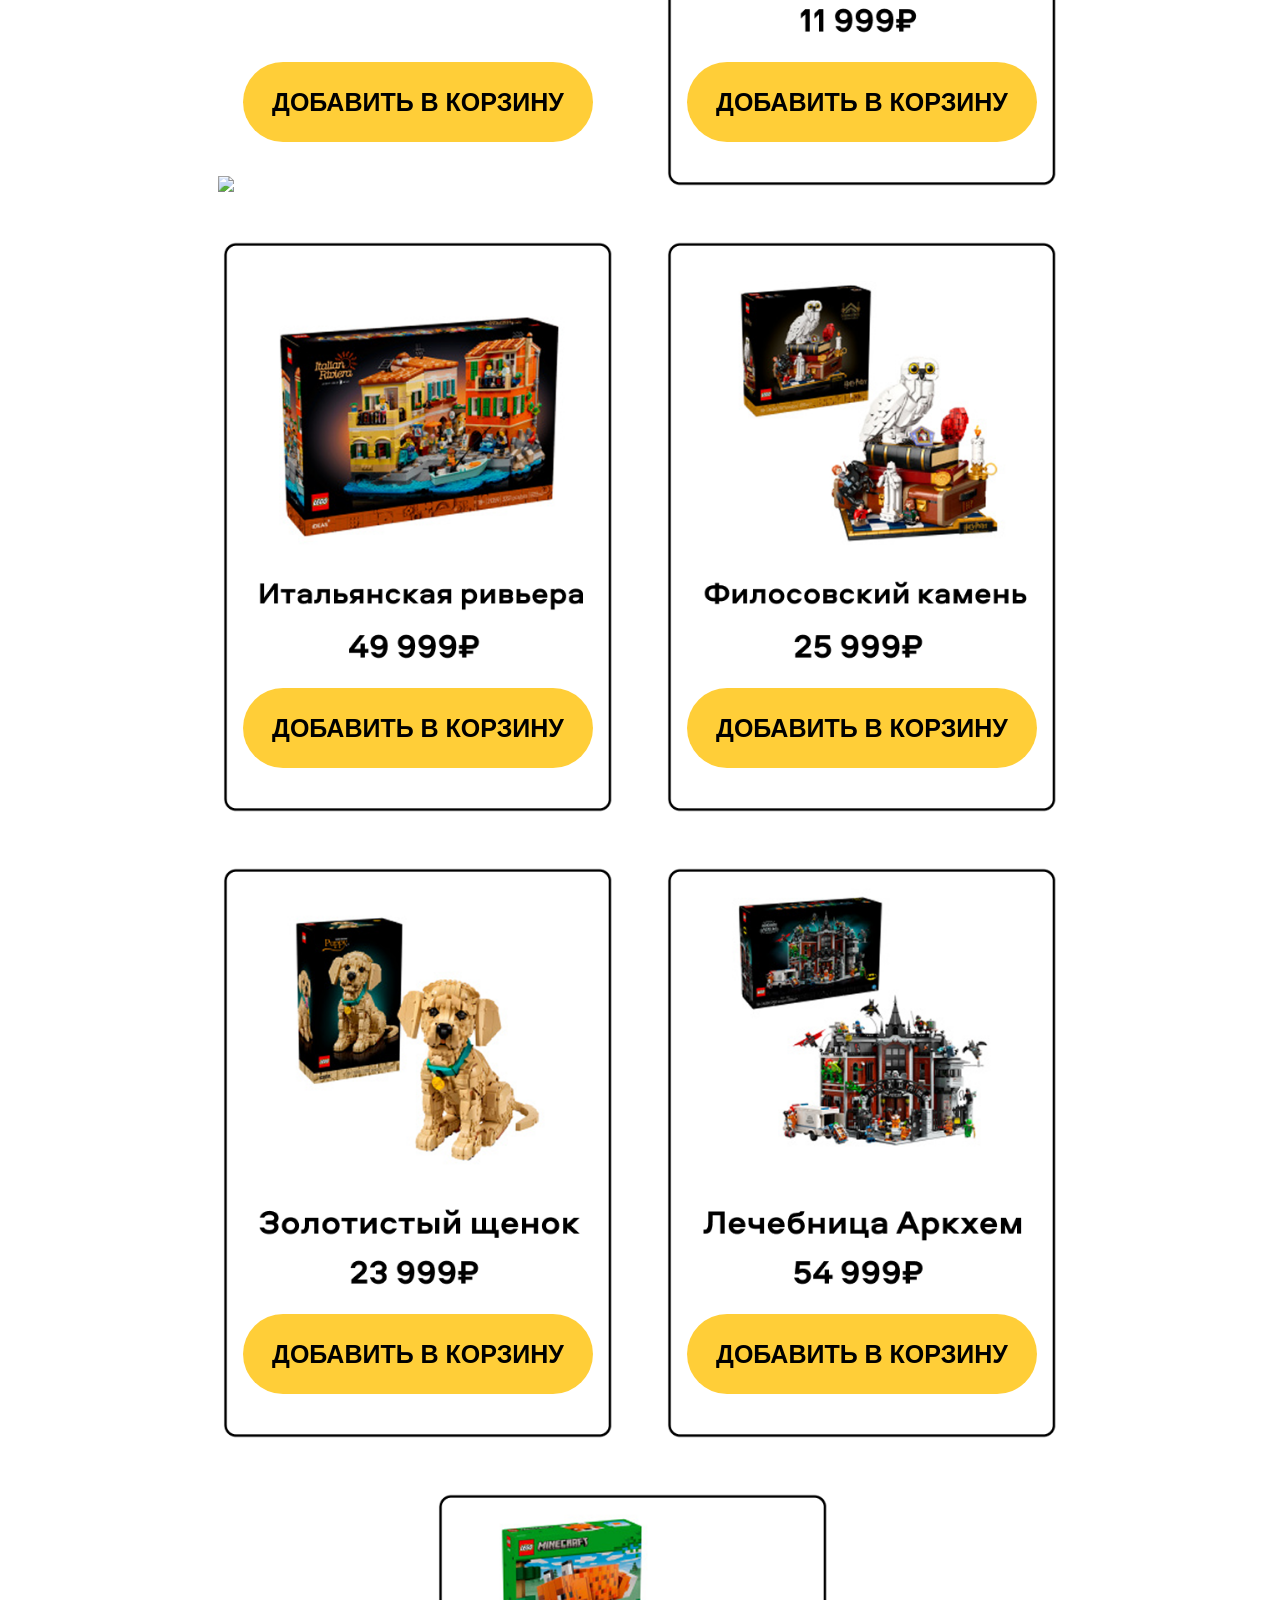
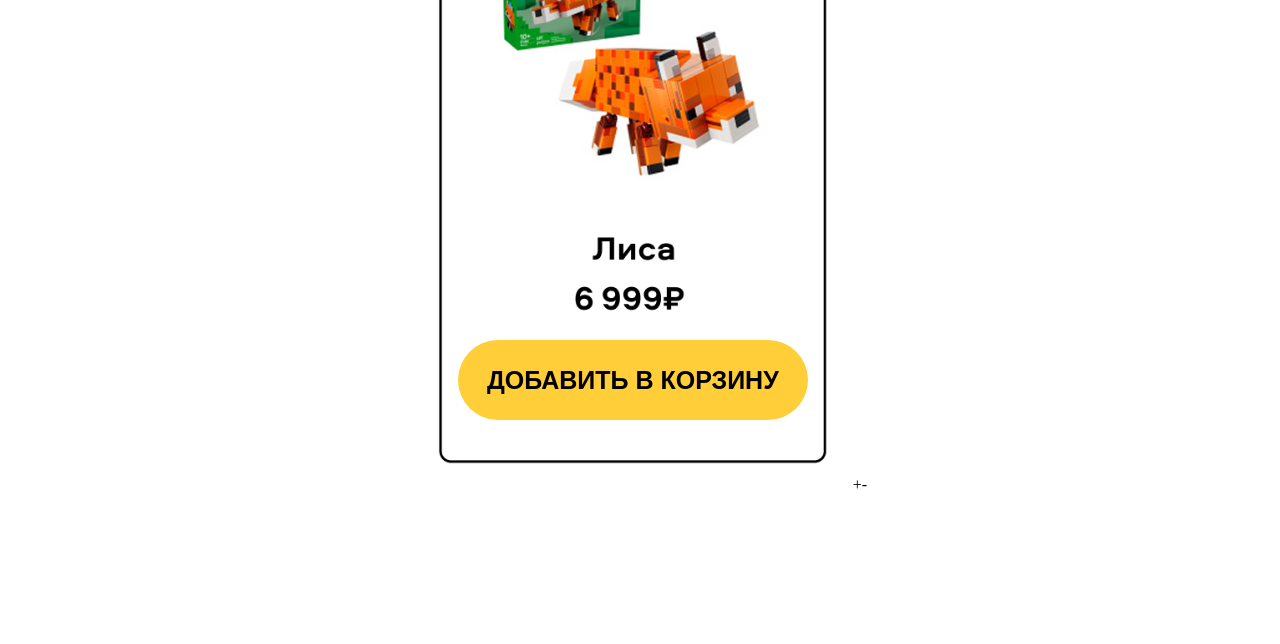
==== commit 90668328: "Update index.html" ====
--- a/index.html
+++ b/index.html
@@ -2,8 +2,7 @@
 <html>
     <head>
         <link href="https://fonts.cdnfonts.com/css/aeroport" rel="stylesheet">
-        <link rel="stylesheet" href="sait.css">
-        <meta name="viewport" content="width=device-width, initial-scale=1.0">
+        <link rel="stylesheet" href="raspr.css"> 
         <meta charset="UTF-8">
         <title>LEGO</title>
     </head>
@@ -29,75 +28,77 @@
     </div>
     </header>
  <main>
-    <div class="products">
+     <p class="tovar" style="color: black;">ТОВАРЫ</p>
      <section>
-        <p class="tovar">ТОВАРЫ</p>
-    <div class="t1">
-        <a href="tovar.html"><img src="картинки/t1.png"></a>
-        <button class="korzz add-to-cart" data-id="1" data-name="Болид McLaren F1" data-price="37999" data-image="картинки/f1.png">ДОБАВИТЬ В КОРЗИНУ</button>
-    </div>
-    <div class="t1">
-        <a href="tovar.html"><img src="картинки/t2.png"></a>
-        <button class="korzz add-to-cart" data-id="2" data-name="Пикачу и Покебол" data-price="32999" data-image="картинки/f2.png">ДОБАВИТЬ В КОРЗИНУ</button>
-    </div>
-    <div class="t1">
-        <a href="tovar.html"><img src="картинки/t3.png"></a>
-        <button class="korzz add-to-cart" data-id="3" data-name="Бюст йоды" data-price="7999" data-image="картинки/f3.png">ДОБАВИТЬ В КОРЗИНУ</button>
-    </div>
-    <div class="t1">
-        <a href="tovar.html"><img src="картинки/t4.png"></a>
-        <button class="korzz add-to-cart" data-id="4" data-name="Сувенирный кот" data-price="35999" data-image="картинки/f4.png">ДОБАВИТЬ В КОРЗИНУ</button>
-    </div>
-    <div class="t1">
-        <a href="tovar.html"><img src="картинки/t5.png"></a>
-        <button class="korzz add-to-cart" data-id="5" data-name="WALL-E И EVA" data-price="35999" data-image="картинки/f5.png">ДОБАВИТЬ В КОРЗИНУ</button>
-    </div>
-    <div class="t1">
-        <a href="tovar2.html"><img src="картинки/t6.png"></a>
-        <button class="korzz add-to-cart" data-id="6" data-name="Замок Энда" data-price="15999" data-image="картинки/f6.png">ДОБАВИТЬ В КОРЗИНУ</button>
-    </div>
-    <div class="t1">
-        <a href="tovar2.html"><img src="картинки/t7.png"></a>
-        <button class="korzz add-to-cart" data-id="7" data-name="Очень Странные Дела" data-price="44999" data-image="картинки/f7.png">ДОБАВИТЬ В КОРЗИНУ</button>
-    </div>
-    <div class="t1">
-        <a href="tovar2.html"><img src="картинки/t8.png"></a>
-        <button class="korzz add-to-cart" data-id="8" data-name="В пустыне" data-price="5999" data-image="картинки/f8.png">ДОБАВИТЬ В КОРЗИНУ</button>
-    </div>
-    <div class="t1">
-        <a href="tovar2.html"><img src="картинки/t9.png"></a>
-        <button class="korzz add-to-cart" data-id="9" data-name="PORSCHE 911" data-price="20999" data-image="картинки/f9.png">ДОБАВИТЬ В КОРЗИНУ</button>
-    </div>
-    <div class="t1">
-        <a href="tovar2.html"><img src="картинки/t10.png"></a>
-        <button class="korzz add-to-cart" data-id="10" data-name="Заколдованный Ford" data-price="11999" data-image="картинки/f10.png">ДОБАВИТЬ В КОРЗИНУ</button>
-    </div>
-    <div class="t1">
-        <a href="tovar3.html"><img src="картинки/t11.png"></a>
-        <button class="korzz add-to-cart" data-id="11" data-name="Итальянская ривьера" data-price="49999" data-image="картинки/f11.png">ДОБАВИТЬ В КОРЗИНУ</button>
-    </div>
-    <div class="t1">
-        <a href="tovar3.html"><img src="картинки/t12.png"></a>
-        <button class="korzz add-to-cart" data-id="12" data-name="Филосовский камень" data-price="25999" data-image="картинки/f12.png">ДОБАВИТЬ В КОРЗИНУ</button>
-    </div>
-    <div class="t1">
-        <a href="tovar3.html"><img src="картинки/t13.png"></a>
-        <button class="korzz add-to-cart" data-id="13" data-name="Золотистый щенок" data-price="23999" data-image="картинки/f13.png">ДОБАВИТЬ В КОРЗИНУ</button>
-    </div>
-    <div class="t1">
-        <a href="tovar3.html"><img src="картинки/t14.png"></a>
-        <button class="korzz add-to-cart" data-id="14" data-name="Лечебница Аркхем" data-price="54999" data-image="картинки/f14.png">ДОБАВИТЬ В КОРЗИНУ</button>
-    </div>
-    <div class="t1">
-        <a href="tovar3.html"><img src="картинки/t15.png"></a>
-        <button class="korzz add-to-cart" data-id="15" data-name="Лиса" data-price="6999" data-image="картинки/f15.png">ДОБАВИТЬ В КОРЗИНУ</button>
-    </div>
-</div>
+        <div class="t1">
+            <a href="tovar.html"><img src="картинки/t1.png"></a>
+            <button class="korzz add-to-cart" data-id="1" data-name="Болид McLaren F1" data-price="37999" data-image="картинки/f1.png">ДОБАВИТЬ В КОРЗИНУ</button>
+        </div>
+        <div class="t1">
+            <a href="tovar.html"><img src="картинки/t2.png"></a>
+            <button class="korzz add-to-cart" data-id="2" data-name="Пикачу и Покебол" data-price="32999" data-image="картинки/f2.png">ДОБАВИТЬ В КОРЗИНУ</button>
+        </div>
+        <div class="t1">
+            <a href="tovar.html"><img src="картинки/t3.png"></a>
+            <button class="korzz add-to-cart" data-id="3" data-name="Бюст йоды" data-price="7999" data-image="картинки/f3.png">ДОБАВИТЬ В КОРЗИНУ</button>
+        </div>
+        <div class="t1">
+            <a href="tovar.html"><img src="картинки/t4.png"></a>
+            <button class="korzz add-to-cart" data-id="4" data-name="Сувенирный кот" data-price="35999" data-image="картинки/f4.png">ДОБАВИТЬ В КОРЗИНУ</button>
+        </div>
+        <div class="t1">
+            <a href="tovar.html"><img src="картинки/t5.png"></a>
+            <button class="korzz add-to-cart" data-id="5" data-name="WALL-E И EVA" data-price="35999" data-image="картинки/f5.png">ДОБАВИТЬ В КОРЗИНУ</button>
+        </div>
+        <div class="t1">
+            <a href="tovar2.html"><img src="картинки/t6.png"></a>
+            <button class="korzz add-to-cart" data-id="6" data-name="Замок Энда" data-price="15999" data-image="картинки/f6.png">ДОБАВИТЬ В КОРЗИНУ</button>
+        </div>
+        <div class="t1">
+            <a href="tovar2.html"><img src="картинки/t7.png"></a>
+            <button class="korzz add-to-cart" data-id="7" data-name="Очень Странные Дела" data-price="44999" data-image="картинки/f7.png">ДОБАВИТЬ В КОРЗИНУ</button>
+        </div>
+        <div class="t1">
+            <a href="tovar2.html"><img src="картинки/t8.png"></a>
+            <button class="korzz add-to-cart" data-id="8" data-name="В пустыне" data-price="5999" data-image="картинки/f8.png">ДОБАВИТЬ В КОРЗИНУ</button>
+        </div>
+        <div class="t1">
+            <a href="tovar2.html"><img src="картинки/t9.PNG"></a>
+            <button class="korzz add-to-cart" data-id="9" data-name="PORSCHE 911" data-price="20999" data-image="картинки/f9.png">ДОБАВИТЬ В КОРЗИНУ</button>
+        </div>
+        <div class="t1">
+            <a href="tovar2.html"><img src="картинки/t10.png"></a>
+            <button class="korzz add-to-cart" data-id="10" data-name="Заколдованный Ford" data-price="11999" data-image="картинки/f10.png">ДОБАВИТЬ В КОРЗИНУ</button>
+        </div>
+        <div class="t1">
+            <a href="tovar3.html"><img src="картинки/t11.png"></a>
+            <button class="korzz add-to-cart" data-id="11" data-name="Итальянская ривьера" data-price="49999" data-image="картинки/f11.png">ДОБАВИТЬ В КОРЗИНУ</button>
+        </div>
+        <div class="t1">
+            <a href="tovar3.html"><img src="картинки/t12.png"></a>
+            <button class="korzz add-to-cart" data-id="12" data-name="Филосовский камень" data-price="25999" data-image="картинки/f12.png">ДОБАВИТЬ В КОРЗИНУ</button>
+        </div>
+        <div class="t1">
+            <a href="tovar3.html"><img src="картинки/t13.png"></a>
+            <button class="korzz add-to-cart" data-id="13" data-name="Золотистый щенок" data-price="23999" data-image="картинки/f13.png">ДОБАВИТЬ В КОРЗИНУ</button>
+        </div>
+        <div class="t1">
+            <a href="tovar3.html"><img src="картинки/t14.png"></a>
+            <button class="korzz add-to-cart" data-id="14" data-name="Лечебница Аркхем" data-price="54999" data-image="картинки/f14.png">ДОБАВИТЬ В КОРЗИНУ</button>
+        </div>
+        <div class="t1">
+            <a href="tovar3.html"><img src="картинки/t15.png"></a>
+            <button class="korzz add-to-cart" data-id="15" data-name="Лиса" data-price="6999" data-image="картинки/f15.png">ДОБАВИТЬ В КОРЗИНУ</button>
+        </div>+-
      </section>
+  
+     <nav>
+
+     </nav>
     <script src="sait.js"></script>
 </main>
 <footer>
-    <a href="https://web.telegram.org/">
+   <a href="https://web.telegram.org/">
     <img src="картинки/tg.png">
     </a>
     <a href="https://www.instagram.com/">
--- a/raspr.css
+++ b/raspr.css
@@ -0,0 +1,281 @@
+@font-face{
+    font-family: 'Aeroport';
+    src: url('../сайт/шрифты/Aeroport Bold.otf') format('opentype');
+    font-weight: bold;
+    font-style: normal;
+}
+
+*{
+    box-sizing: border-box;
+    margin: 0;
+    padding: 0;
+}
+
+header{
+    background-color: #FFCE38;
+    display: flex;
+    align-items: center;
+    justify-content: space-between;
+    padding: 10px;
+    position: fixed;
+    top: 0;          /* прижимаем к верху */
+    left: 0;
+    width: 100%;     /* на всю ширину */
+    z-index: 1000;   /* поверх контента */
+    box-sizing: border-box;
+}
+section{
+    margin-bottom: 150px;
+    text-align: center;
+    margin-top: 200px;
+    text-align: center;
+}
+
+.left{
+    display: flex;
+    align-items: center;
+}
+
+.right{
+    display: flex;
+    align-items: center;
+    gap: 10px;
+}
+
+input{
+    padding-left: 20px;
+    font-size: 40px;
+}
+
+
+button{
+    border: none;
+}
+
+h2{
+    font-family: 'Aeroport', sans-serif;
+    font-weight: bold;
+    padding-left: 80px;
+}
+
+h4{
+    font-family: 'Aeroport', sans-serif;
+    font-weight: bold;
+    padding-left: 150px;
+}
+
+.tovar{
+    font-family: 'Aeroport', sans-serif;
+    font-weight: bold;
+    font-size: 60px;
+    text-align: center;
+    color: red;
+    padding: 1px;
+    margin: 15px;
+}
+
+.t1{
+    position: relative;
+    display: inline-block;
+    border-radius: 20px;
+    margin: 10px;
+}
+
+.t1 img{
+    display: block;
+    width: 400px;
+    margin: 10px;
+    transition: transform 0.7s;
+}
+
+.t1:hover img{
+    transform: scale(1.05);
+}
+
+.korzz{
+    background-color: #FFCE38;
+    font-family: 'Aeroport', sans-serif;
+    font-weight: bold;
+    font-size: 25px;
+    border-radius: 50px;
+    width: 350px;
+    height: 80px;
+    position: absolute;
+    bottom: 60px;
+    left: 50%;
+    transform: translateX(-50%);
+    transition: 0.7s;
+}
+
+
+footer{
+    background-color: rgba(255, 206, 56, 0.6);
+    position: fixed;
+    display: flex;
+    align-items: center;
+    z-index: 1000;
+    bottom: 0;
+    left: 0;
+    width: 100%;
+    gap: 20px;
+    padding: 5px;
+}
+
+footer img{
+    width: 100px;
+    height: auto;
+}
+
+p{
+    padding-left: 10px;
+    font-family: 'Aeroport', sans-serif;
+    font-weight: bold;
+    font-size: 30px;
+}
+
+
+.dropbtn{
+    cursor: pointer;
+    background: none;
+    border: none;
+}
+
+.dropdown{
+    position: relative;
+    display: inline-block;
+}
+
+.dropdown-content{
+    font-family: 'Aeroport', sans-serif;
+    font-weight: bold;
+    display: none;
+    position: absolute;
+    top: 100%;
+    left: 0;
+    background-color: #f1f1f1;
+    min-width: 160px;
+    z-index: 9999;
+    padding: 10px 0;
+    font-size: 30px;
+}
+
+.dropdown-content a{
+    color: black;
+    padding: 12px 16px;
+    text-decoration: none;
+    display: block;
+}
+
+.dropdown-content a:hover{
+    background-color: #fcd45f;
+}
+
+.dropdown:hover .dropdown-content{
+    display: block;
+}
+
+.dropdown:hover .dropbtn{
+    background-color: #3e8e41;
+}
+
+
+@media screen and (max-width: 768px){
+
+    .tovar{
+        font-size: 40px;
+    }
+
+    .t1 img{
+        width: 300px;
+        margin: 5px;
+    }
+
+    .korzz{
+        width: 260px;
+        height: 60px;
+        font-size: 16px;
+        bottom: 40px;
+    }
+
+    footer img{
+        width: 60px;
+    }
+
+    footer p{
+        font-size: 18px;
+    }
+}
+
+
+@media screen and (max-width: 480px){
+
+    header{
+        padding: 5px;
+    }
+
+    .left img{
+        max-width: 120px;
+        height: auto;
+    }
+
+    .dropbtn{
+        width: 45px;
+    }
+
+    .right img{
+        width: 30px;
+        height: auto;
+    }
+
+    .tovar{
+        font-size: 24px;
+        margin: 10px 0;
+    }
+
+    section{
+        display: flex;
+        flex-wrap: wrap;
+        justify-content: center;
+    }
+
+    .t1{
+        width: 45%;
+        margin: 5px;
+        border: 1px solid #ccc;
+        border-radius: 5px;
+        overflow: hidden;
+    }
+
+    .t1 img{
+        width: 100%;
+        margin: 0;
+    }
+
+    .korzz{
+        position: static;
+        width: 95%;
+        height: 35px;
+        font-size: 9px;
+        border-radius: 5px;
+        margin: 5px auto;
+        transform: none;
+    }
+
+    .korzz:hover{
+        transform: scale(1.03);
+    }
+
+    footer{
+        gap: 5px;
+        padding: 3px;
+    }
+
+    footer img{
+        width: 25px;
+    }
+
+    footer p{
+        font-size: 12px;
+        padding-left: 0;
+    }
+}
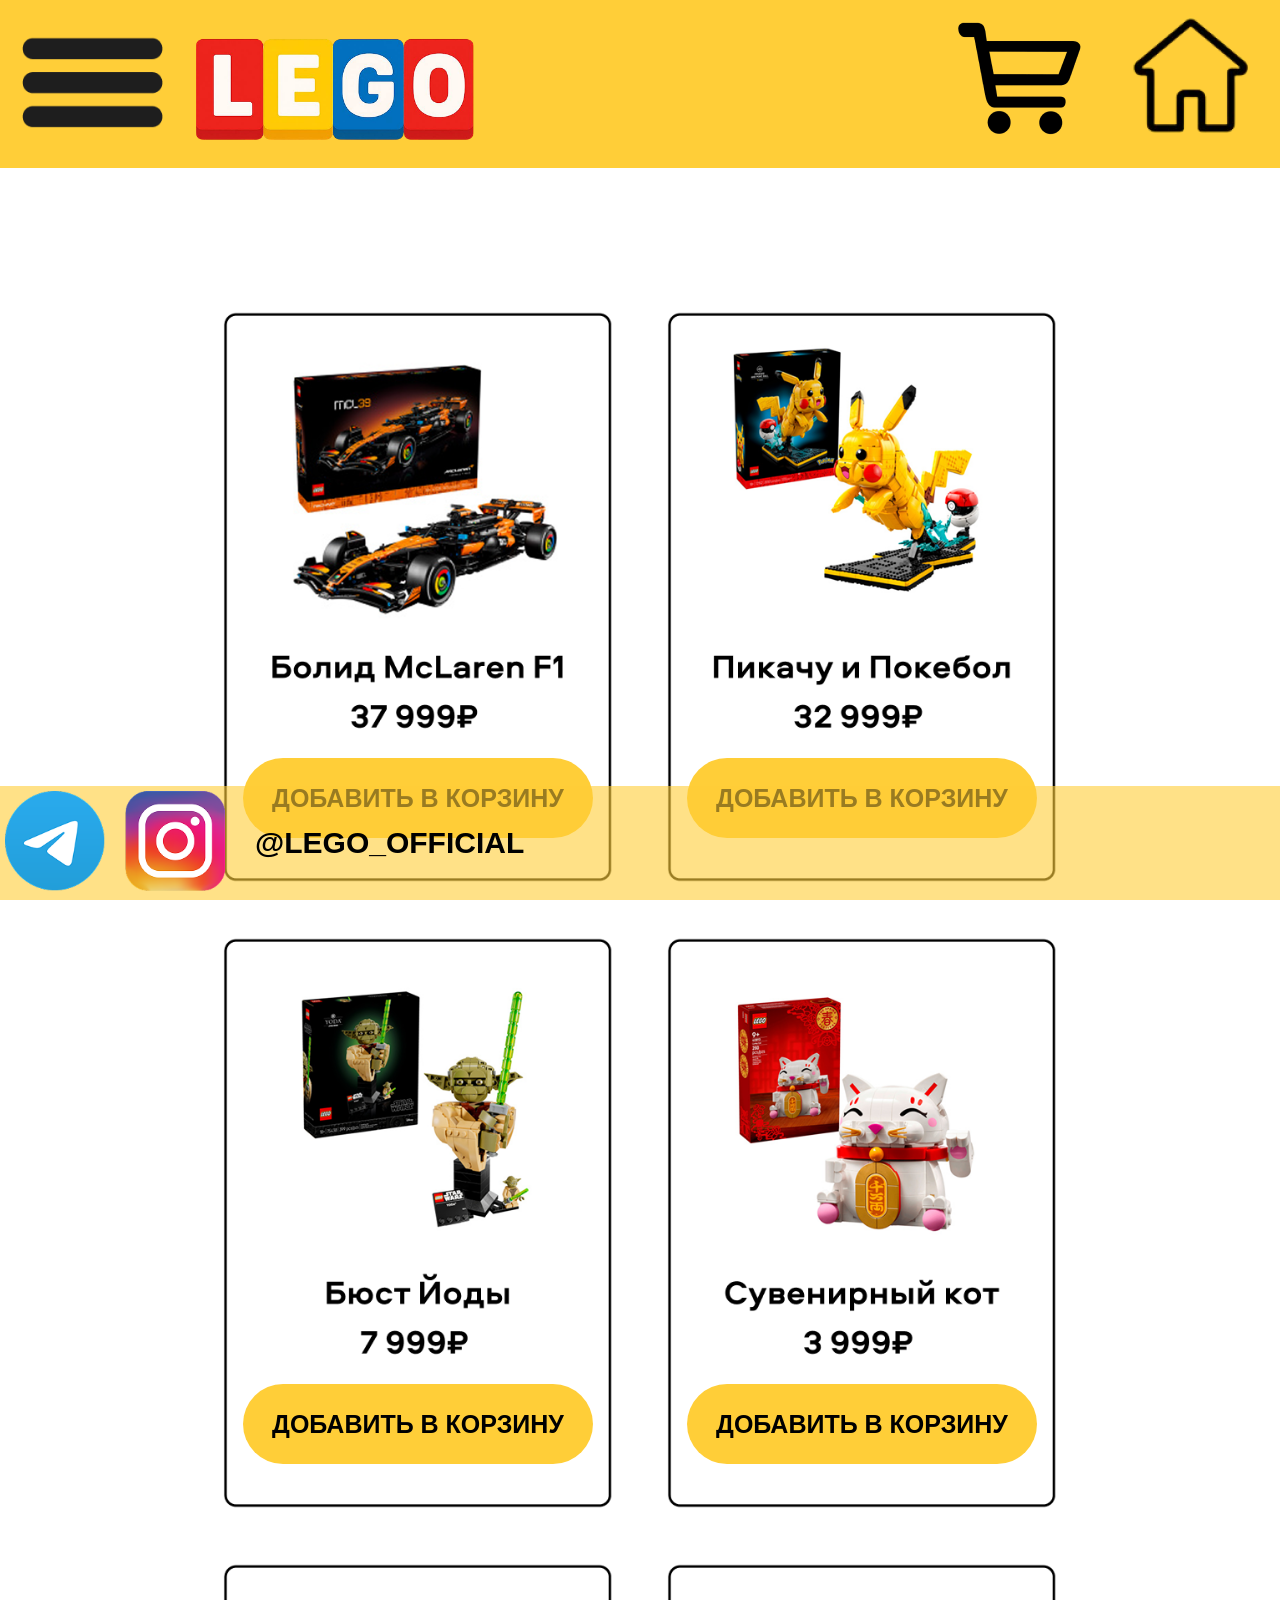
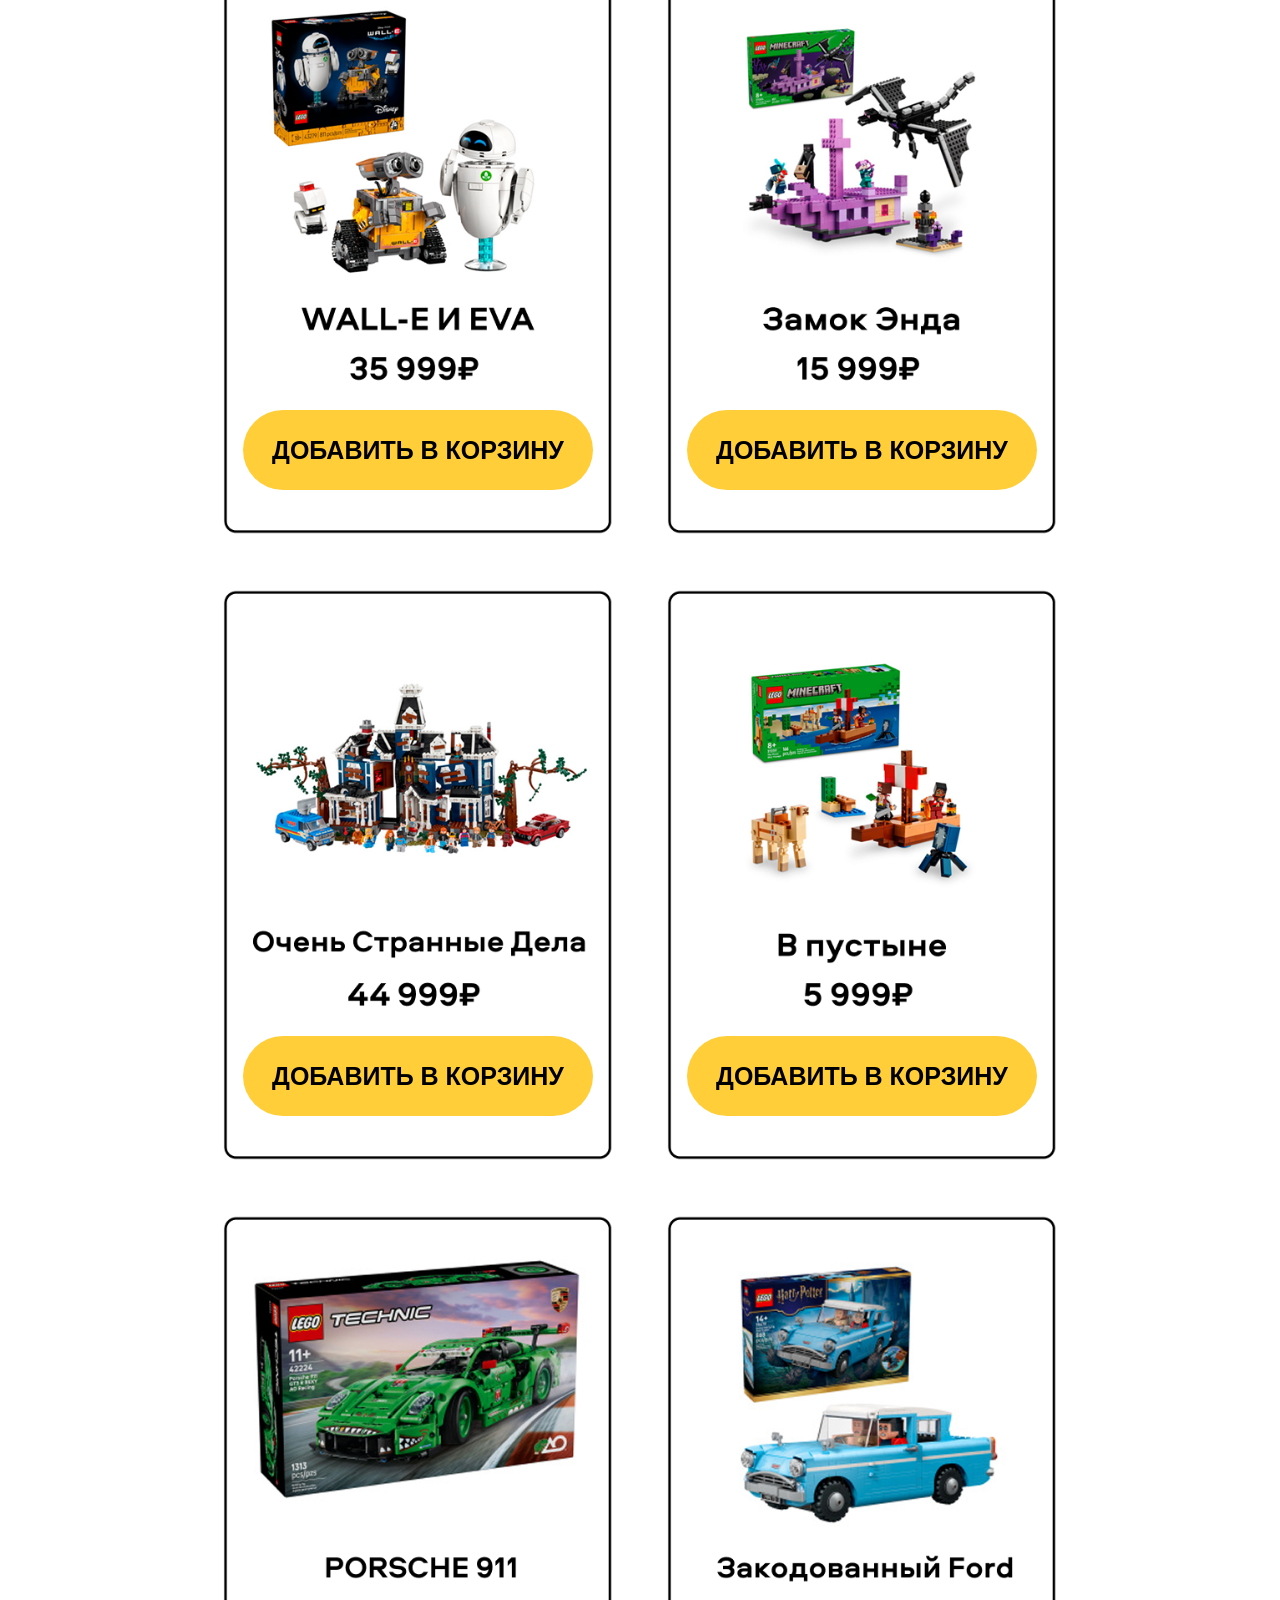
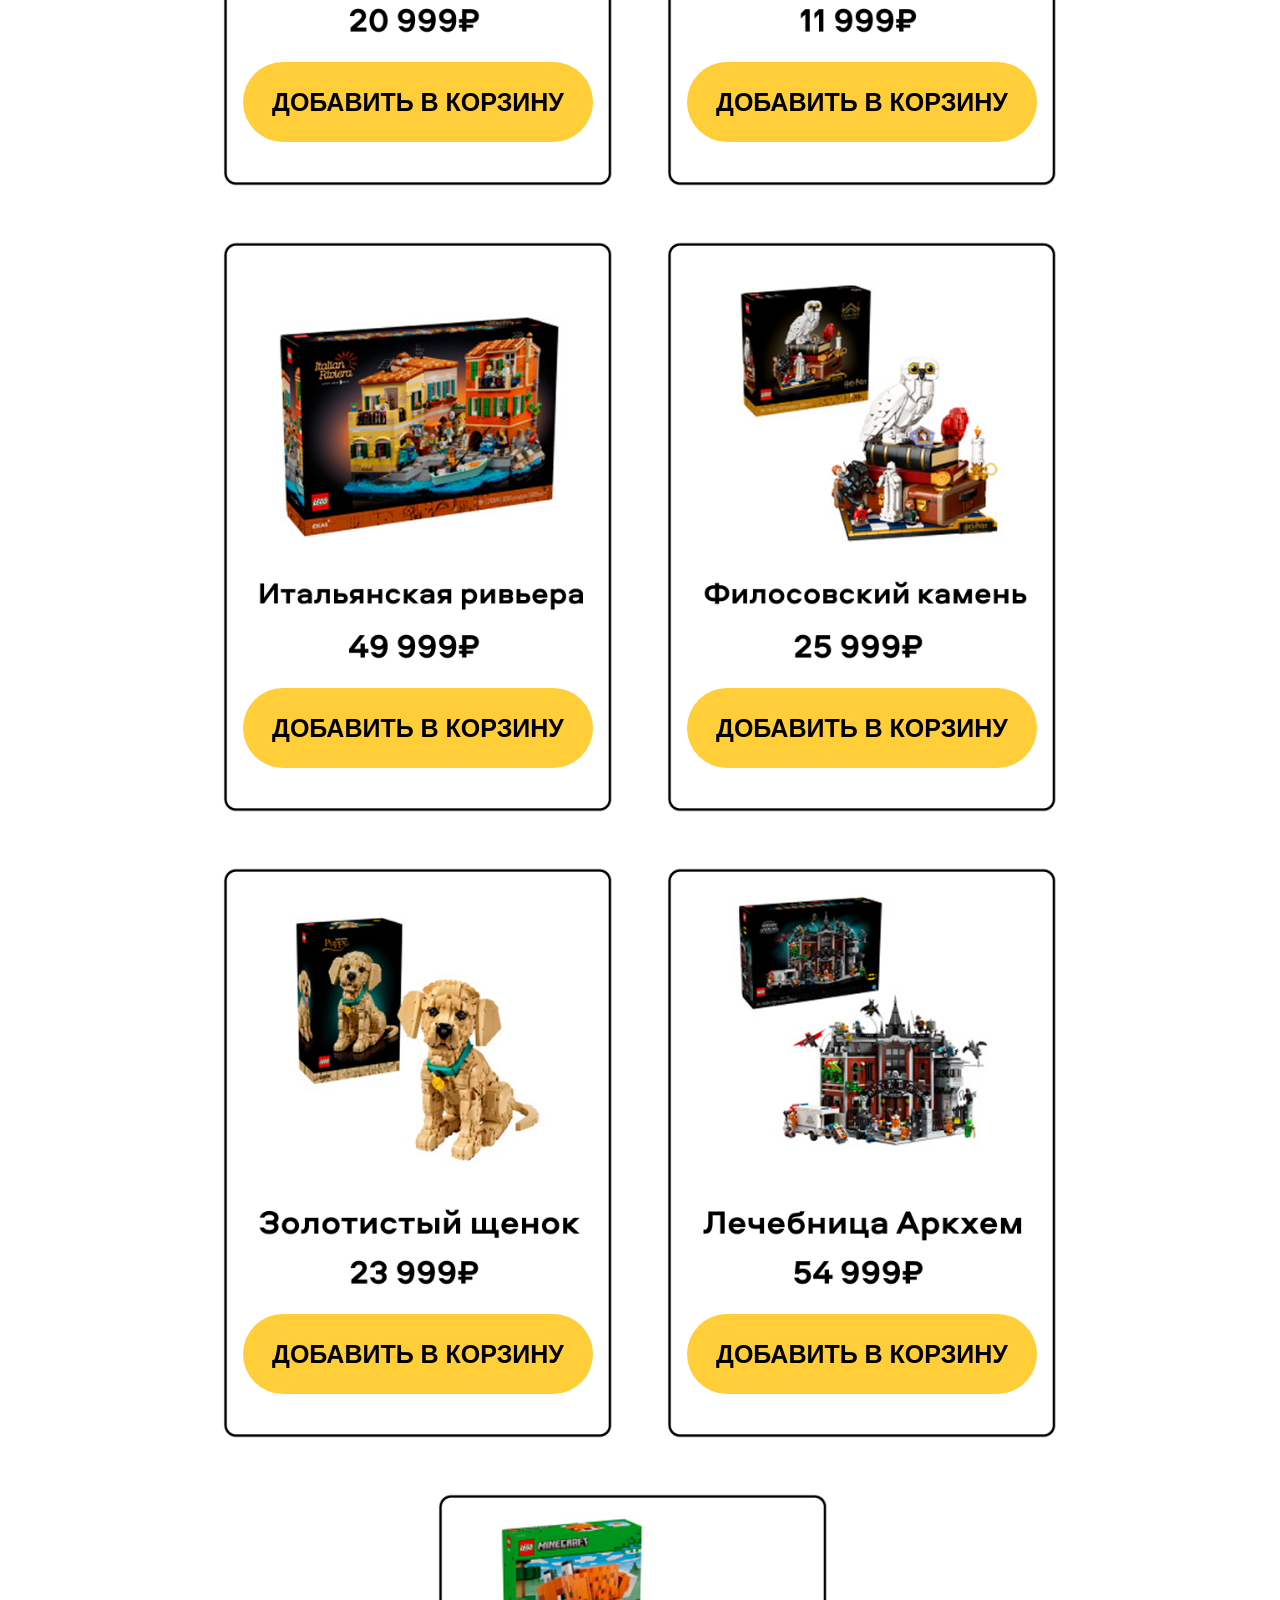
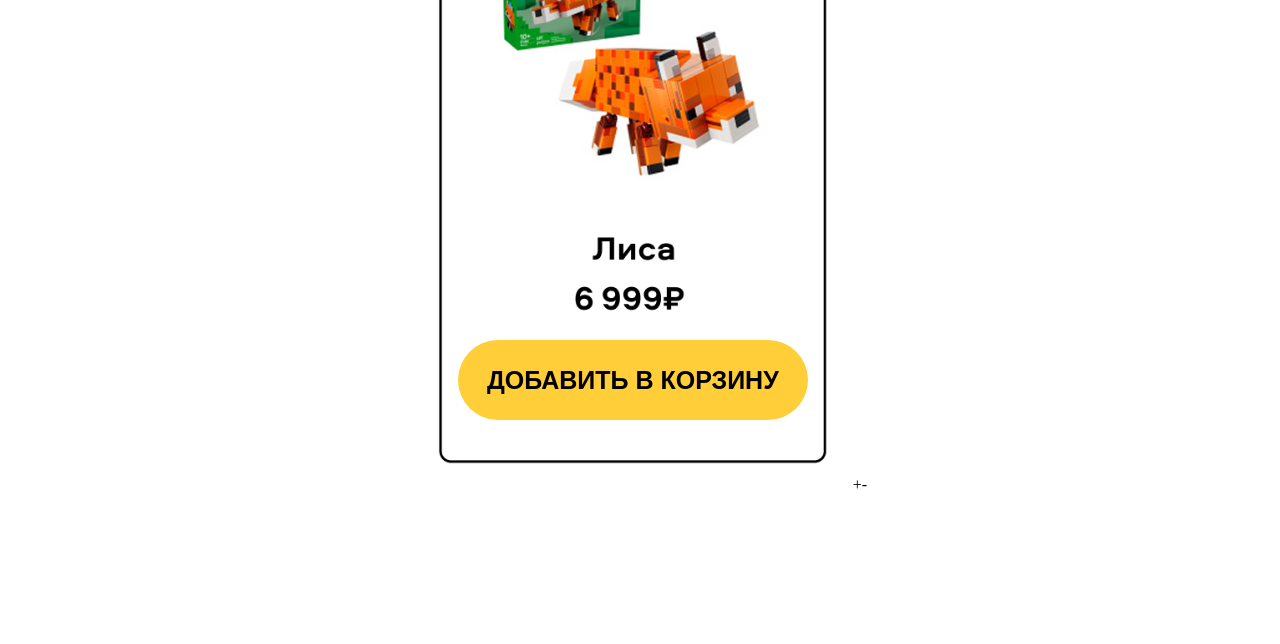
==== commit a87ef17f: "Update index.html" ====
--- a/index.html
+++ b/index.html
@@ -28,7 +28,7 @@
     </div>
     </header>
  <main>
-     <p class="tovar" style="color: black;">ТОВАРЫ</p>
+     <p class="tovar">ТОВАРЫ</p>
      <section>
         <div class="t1">
             <a href="tovar.html"><img src="картинки/t1.png"></a>
@@ -63,7 +63,7 @@
             <button class="korzz add-to-cart" data-id="8" data-name="В пустыне" data-price="5999" data-image="картинки/f8.png">ДОБАВИТЬ В КОРЗИНУ</button>
         </div>
         <div class="t1">
-            <a href="tovar2.html"><img src="картинки/t9.PNG"></a>
+            <a href="tovar2.html"><img src="картинки/t9.png"></a>
             <button class="korzz add-to-cart" data-id="9" data-name="PORSCHE 911" data-price="20999" data-image="картинки/f9.png">ДОБАВИТЬ В КОРЗИНУ</button>
         </div>
         <div class="t1">
